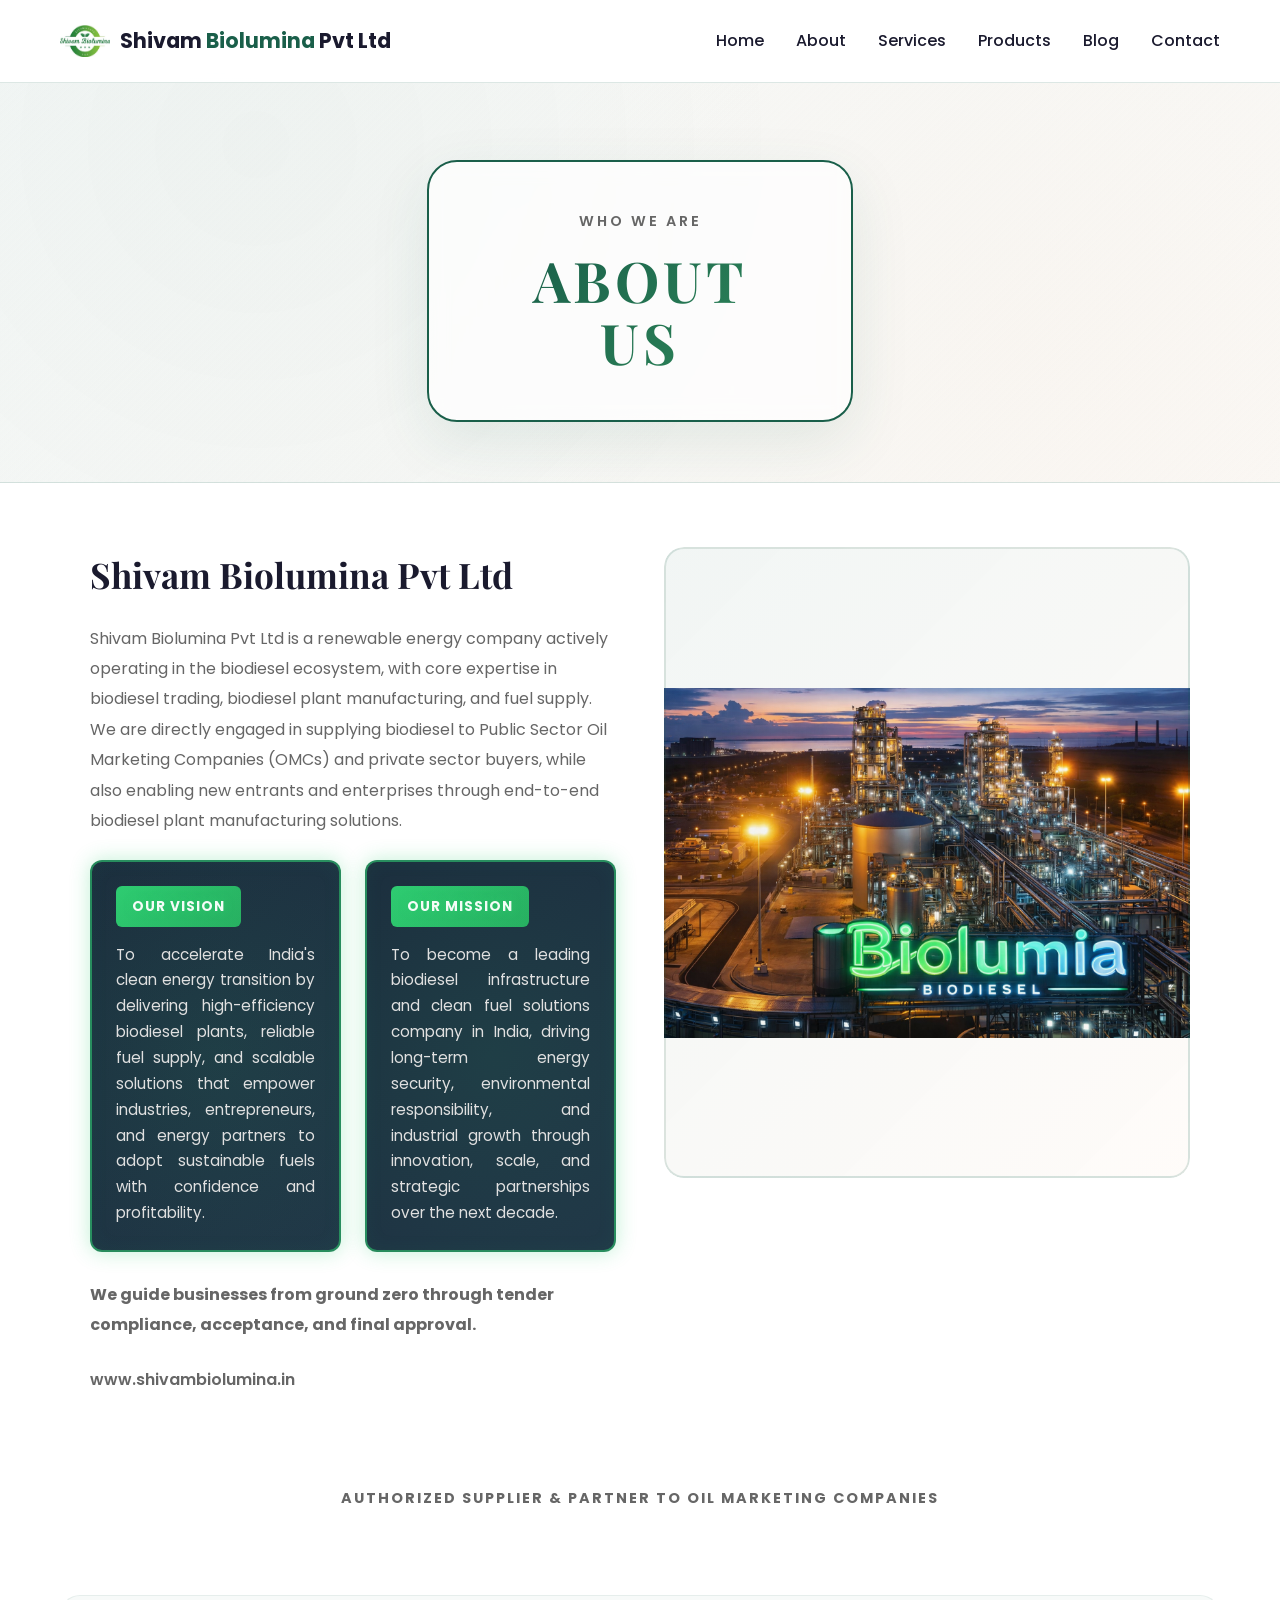
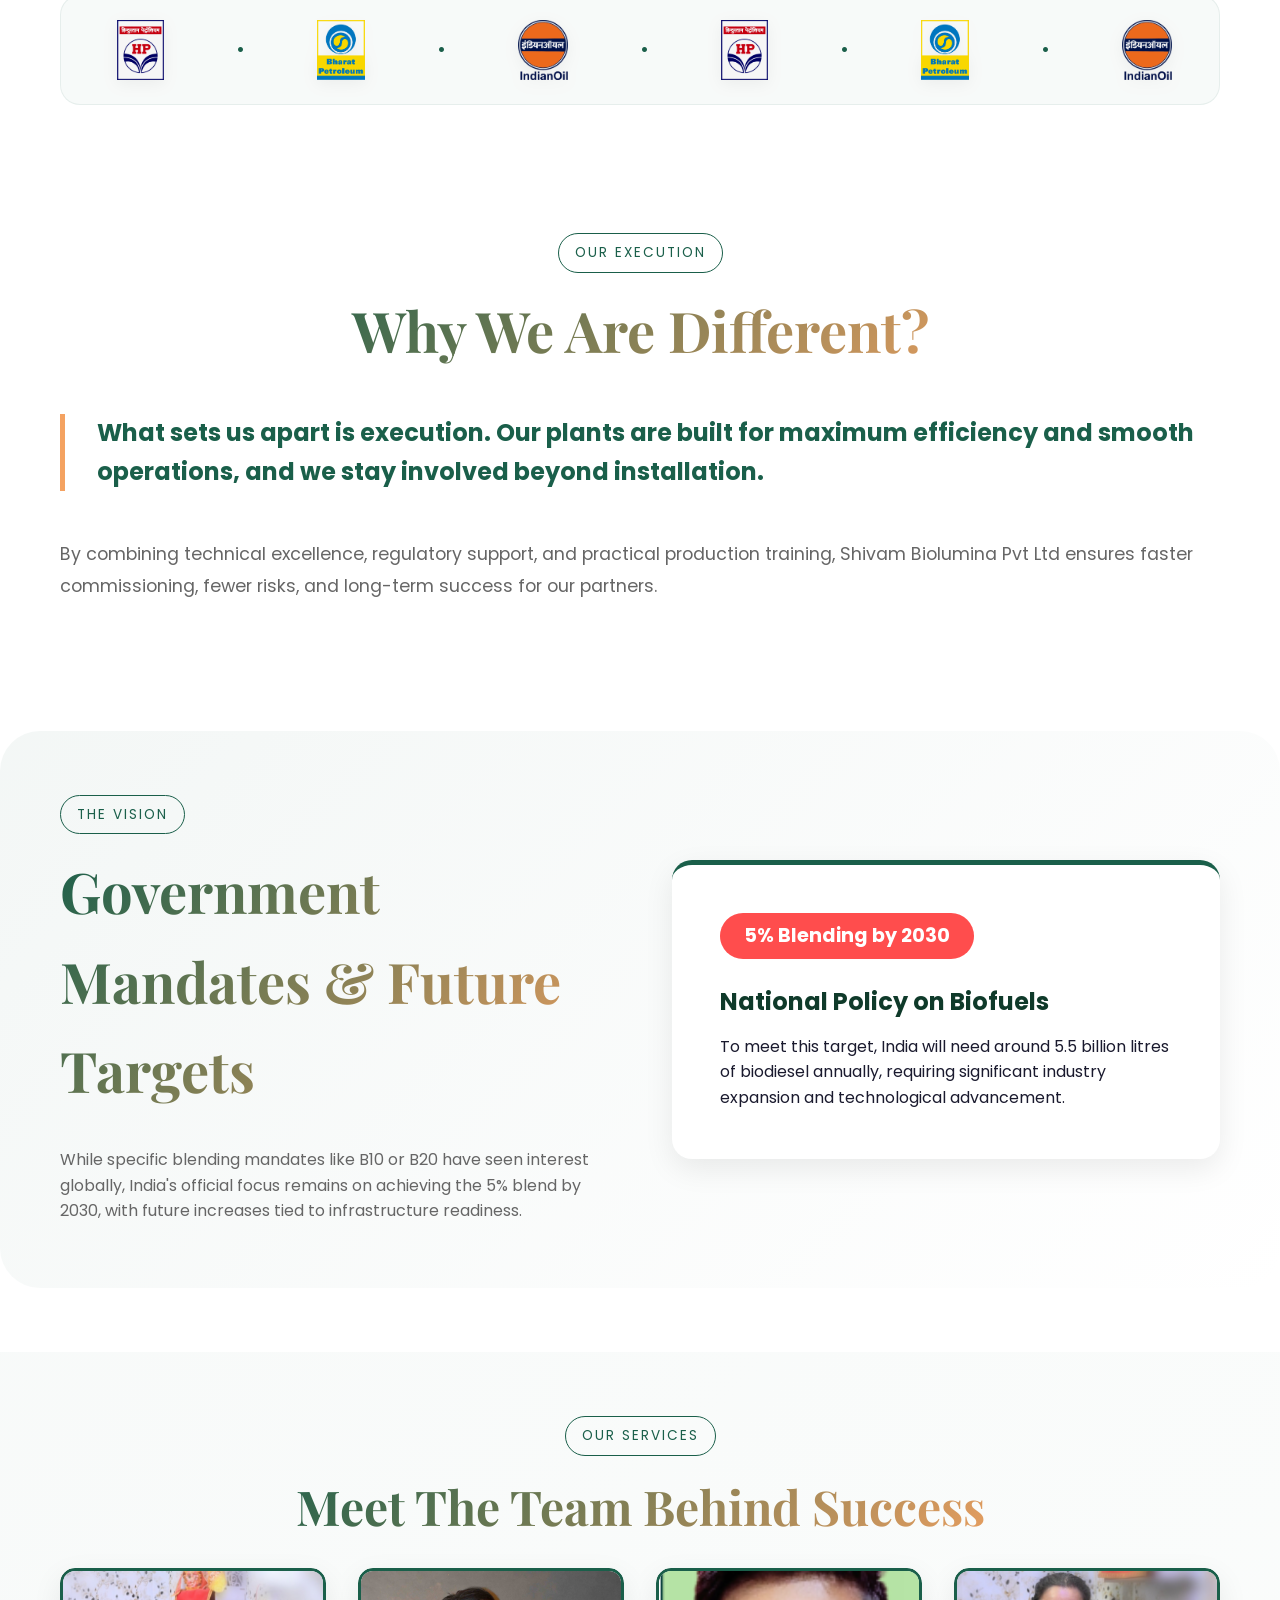
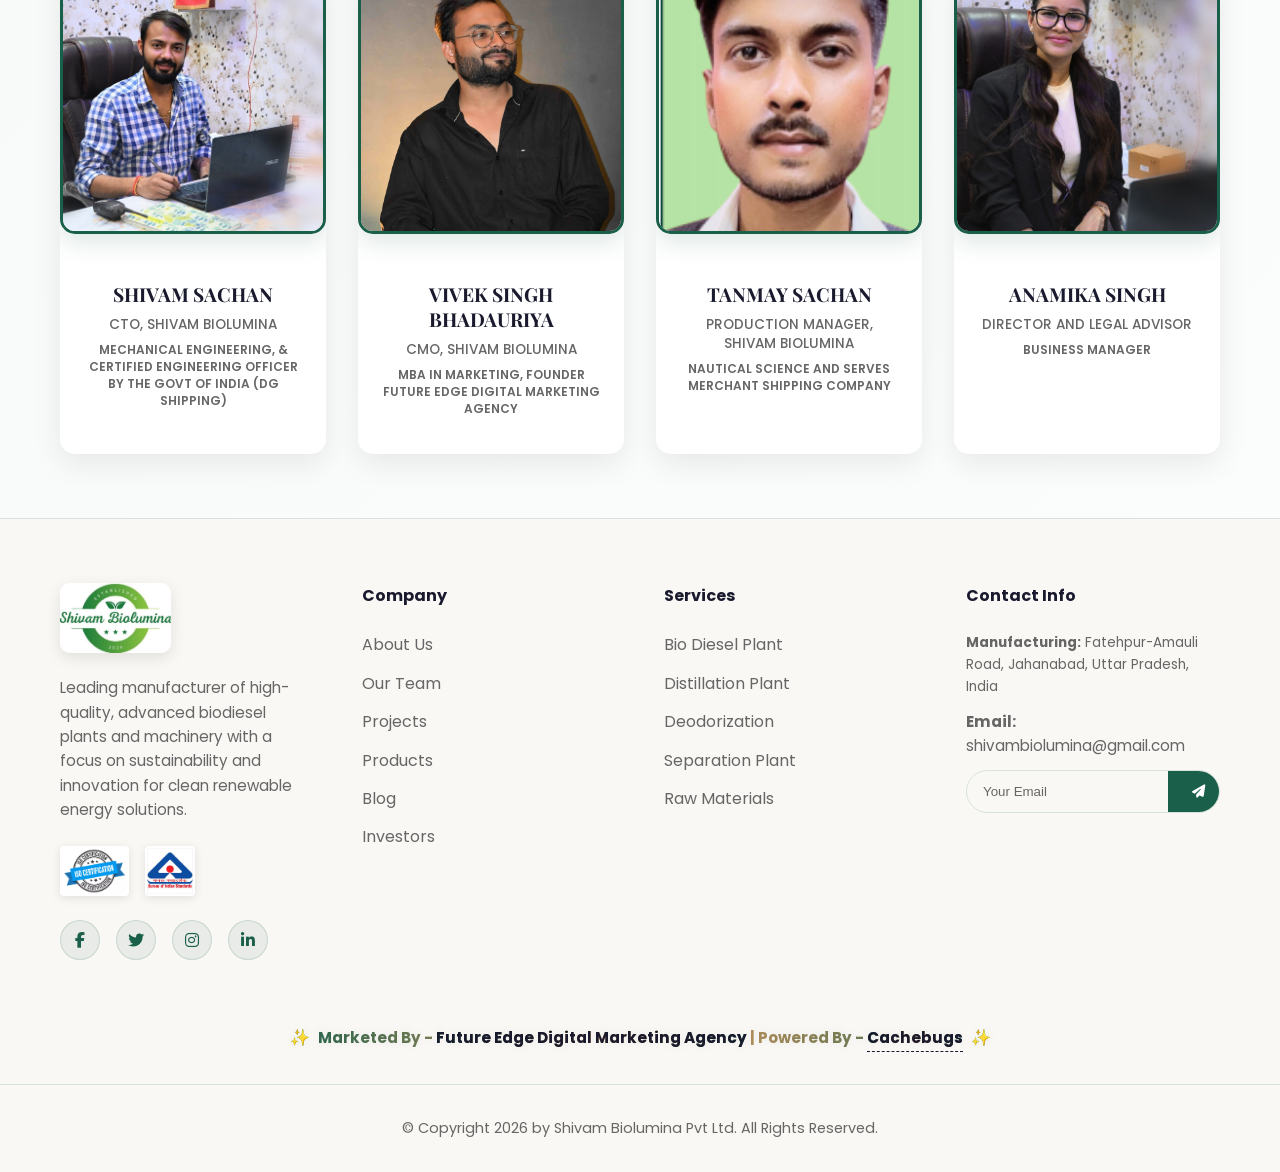
==== about.html @ 03f4e9ba "Add files via upload" ====
<!DOCTYPE html>
<html lang="en">

<head>
    <meta charset="UTF-8">
    <meta name="viewport" content="width=device-width, initial-scale=1.0">
    <title>About Us - Shivam Biolumina Pvt Ltd</title>
    <link rel="preconnect" href="https://fonts.googleapis.com">
    <link rel="preconnect" href="https://fonts.gstatic.com" crossorigin>
    <link
        href="https://fonts.googleapis.com/css2?family=Playfair+Display:wght@400;500;600;700&family=Poppins:wght@300;400;500;600;700&display=swap"
        rel="stylesheet">
    <link rel="stylesheet" href="https://cdnjs.cloudflare.com/ajax/libs/font-awesome/6.4.0/css/all.min.css">
    <link rel="stylesheet" href="styles.css">
</head>

<body>
    <div class="cursor"></div>
    <div class="cursor-follower"></div>

    <header class="header">
        <div class="container">
            <a href="index.html" class="logo">
                <span class="logo-icon"><img src="logo.jpeg" alt="Shivam Biolumina Pvt Ltd logo"></span>
                <span class="logo-text">Shivam <span class="highlight">Biolumina</span> Pvt Ltd</span>
            </a>
            <nav class="nav-menu">
                <ul class="nav-list">
                    <li><a href="index.html" class="nav-link">Home</a></li>
                    <li><a href="about.html" class="nav-link active">About</a></li>
                    <li><a href="services.html" class="nav-link">Services</a></li>
                    <li><a href="products.html" class="nav-link">Products</a></li>
                    <li><a href="blog.html" class="nav-link">Blog</a></li>
                    <li><a href="index.html#contact" class="nav-link">Contact</a></li>
                </ul>
                <div class="mobile-toggle">
                    <span></span>
                    <span></span>
                    <span></span>
                </div>
            </nav>
        </div>
    </header>

    <section class="page-hero">
        <div class="container">
            <div class="hero-title-box reveal-up">
                <span class="hero-subtitle-small">Who We Are</span>
                <h1>ABOUT US</h1>
            </div>
        </div>
    </section>

    <section id="about" class="about section">
        <div class="container">
            <div class="about-content about-page-layout">
                <div class="about-text reveal-right">
                    <h3>Shivam Biolumina Pvt Ltd</h3>
                    <p>Shivam Biolumina Pvt Ltd is a renewable energy company actively operating in the biodiesel
                        ecosystem, with core expertise in biodiesel trading, biodiesel plant manufacturing, and fuel
                        supply. We are directly engaged in supplying biodiesel to Public Sector Oil Marketing Companies
                        (OMCs) and private sector buyers, while also enabling new entrants and enterprises through
                        end-to-end biodiesel plant manufacturing solutions.</p>
                    <div class="vision-mission">
                        <div class="box">
                            <h4>OUR VISION</h4>
                            <p>To accelerate India's clean energy transition by delivering high-efficiency biodiesel
                                plants, reliable fuel supply, and scalable solutions that empower industries,
                                entrepreneurs, and energy partners to adopt sustainable fuels with confidence and
                                profitability.</p>
                        </div>
                        <div class="box">
                            <h4>OUR MISSION</h4>
                            <p>To become a leading biodiesel infrastructure and clean fuel solutions company in India,
                                driving long-term energy security, environmental responsibility, and industrial growth
                                through innovation, scale, and strategic partnerships over the next decade.</p>
                        </div>
                    </div>

                    <p class="about-highlight small">We guide businesses from ground zero through tender compliance,
                        acceptance, and final approval.</p>

                    <p class="about-footer">www.shivambiolumina.in</p>
                </div>
                <div class="about-image reveal-left">
                    <div class="image-wrapper">
                        <img src="about.png" alt="About visuals">
                        <div class="image-overlay"></div>
                    </div>
                </div>
            </div>
            
            <div class="omc-partners-marquee reveal-up" style="margin-top: 4.5rem;">
                <h4 style="text-align: center; font-size: 0.9rem; letter-spacing: 2px; text-transform: uppercase; color: var(--text-pale); margin-bottom: 2rem;">Authorized Supplier & Partner to Oil Marketing Companies</h4>
                <div class="client-marquee image-marquee" style="background: rgba(26, 95, 74, 0.03); border: 1px solid rgba(26, 95, 74, 0.08); padding: 1.5rem 0; border-radius: 20px; box-shadow: var(--shadow-sm); overflow: hidden; display: flex; position: relative;">
                    <div class="marquee-track">
                        <div class="marquee-content">
                            <img src="Hindustan_Petroleum_Logo.svg_.png" alt="Hindustan Petroleum Logo" class="omc-logo-img">
                            <span class="marquee-dot" style="color: var(--primary-color);">•</span>
                            <img src="Bharat_Petroleum_logo.svg_.png" alt="Bharat Petroleum Logo" class="omc-logo-img">
                            <span class="marquee-dot" style="color: var(--primary-color);">•</span>
                            <img src="Indian_Oil_Logo.svg_.png" alt="Indian Oil Logo" class="omc-logo-img">
                            <span class="marquee-dot" style="color: var(--primary-color);">•</span>
                            <img src="Hindustan_Petroleum_Logo.svg_.png" alt="Hindustan Petroleum Logo" class="omc-logo-img">
                            <span class="marquee-dot" style="color: var(--primary-color);">•</span>
                            <img src="Bharat_Petroleum_logo.svg_.png" alt="Bharat Petroleum Logo" class="omc-logo-img">
                            <span class="marquee-dot" style="color: var(--primary-color);">•</span>
                            <img src="Indian_Oil_Logo.svg_.png" alt="Indian Oil Logo" class="omc-logo-img">
                            <span class="marquee-dot" style="color: var(--primary-color);">•</span>
                        </div>
                        <div class="marquee-content" aria-hidden="true">
                            <img src="Hindustan_Petroleum_Logo.svg_.png" alt="Hindustan Petroleum Logo" class="omc-logo-img">
                            <span class="marquee-dot" style="color: var(--primary-color);">•</span>
                            <img src="Bharat_Petroleum_logo.svg_.png" alt="Bharat Petroleum Logo" class="omc-logo-img">
                            <span class="marquee-dot" style="color: var(--primary-color);">•</span>
                            <img src="Indian_Oil_Logo.svg_.png" alt="Indian Oil Logo" class="omc-logo-img">
                            <span class="marquee-dot" style="color: var(--primary-color);">•</span>
                            <img src="Hindustan_Petroleum_Logo.svg_.png" alt="Hindustan Petroleum Logo" class="omc-logo-img">
                            <span class="marquee-dot" style="color: var(--primary-color);">•</span>
                            <img src="Bharat_Petroleum_logo.svg_.png" alt="Bharat Petroleum Logo" class="omc-logo-img">
                            <span class="marquee-dot" style="color: var(--primary-color);">•</span>
                            <img src="Indian_Oil_Logo.svg_.png" alt="Indian Oil Logo" class="omc-logo-img">
                            <span class="marquee-dot" style="color: var(--primary-color);">•</span>
                        </div>
                    </div>
                </div>
            </div>
        </div>
    </section>

    <section class="different-section section">
        <div class="container">
            <div class="section-header">
                <span class="section-subtitle">Our Execution</span>
                <h2 class="section-title">Why We Are Different?</h2>
            </div>
            <div class="different-wrapper animate-item">
                <p class="different-highlight">What sets us apart is execution. Our plants are built for maximum
                    efficiency and smooth operations, and we stay involved beyond installation.</p>
                <p style="font-size: 1.1rem; color: var(--text-pale); line-height: 1.8;">By combining technical
                    excellence, regulatory support, and practical production training, Shivam Biolumina Pvt Ltd ensures
                    faster commissioning, fewer risks, and long-term success for our partners.</p>
            </div>
        </div>
    </section>

    <section class="mandates-section section">
        <div class="container">
            <div class="mandates-grid">
                <div class="reveal-left">
                    <span class="section-subtitle">The Vision</span>
                    <h2 class="section-title" style="text-align: left; margin: 0;">Government Mandates & Future Targets
                    </h2>
                    <p style="margin-top: 2rem; color: var(--text-pale);">While specific blending mandates like B10 or
                        B20 have seen interest globally, India's official focus remains on achieving the 5% blend by
                        2030, with future increases tied to infrastructure readiness.</p>
                </div>
                <div class="mandate-box reveal-right">
                    <span class="target-badge">5% Blending by 2030</span>
                    <h4>National Policy on Biofuels</h4>
                    <p>To meet this target, India will need around 5.5 billion litres of biodiesel annually, requiring
                        significant industry expansion and technological advancement.</p>
                </div>
            </div>
        </div>
    </section>
    <section class="team-section section">
        <div class="container">
            <div class="section-header">
                <span class="section-subtitle">Our Services</span>
                <h2 class="section-title">Meet The Team Behind Success</h2>
            </div>
            <div class="team-grid">
                <div class="team-card reveal-up" data-delay="0">
                    <div class="team-image">
                        <img src="shivam.jpeg" alt="Shivam Sachan">
                    </div>
                    <div class="team-info">
                        <h3>SHIVAM SACHAN</h3>
                        <p class="team-role">CTO, SHIVAM BIOLUMINA</p>
                        <p class="team-qualification">MECHANICAL ENGINEERING, & CERTIFIED ENGINEERING OFFICER BY THE
                            GOVT OF INDIA (DG SHIPPING)</p>
                        <p class="team-description">He has worked in a German company and worked with many plants
                            related to oil industry in more than 20 countries. He has diverse knowledge about boilers,
                            separators, steam engines, centrifugal systems and steam heaters and all about oil and gas
                            related machineries.</p>
                    </div>
                </div>
                <div class="team-card reveal-up" data-delay="1">
                    <div class="team-image">
                        <img src="vivek.jpeg" alt="Vivek Singh Bhadauriya">
                    </div>
                    <div class="team-info">
                        <h3>VIVEK SINGH BHADAURIYA</h3>
                        <p class="team-role">CMO, SHIVAM BIOLUMINA</p>
                        <p class="team-qualification">MBA IN MARKETING, FOUNDER FUTURE EDGE DIGITAL MARKETING AGENCY</p>
                        <p class="team-description">He is the Chief Marketing Officer of Shivam Biolumina Pvt Ltd,
                            responsible for technical marketing, market segmentation, and private sales of biodiesel
                            manufacturing plants. He work closely with clients and investors to facilitate the
                            establishment of biodiesel production facilities, including plant selection, capacity
                            planning, and coordination for end-to-end project execution.</p>
                    </div>
                </div>
                <div class="team-card reveal-up" data-delay="2">
                    <div class="team-image">
                        <img src="tanmay.png" alt="Tanmay Sachan">
                    </div>
                    <div class="team-info">
                        <h3>TANMAY SACHAN</h3>
                        <p class="team-role">PRODUCTION MANAGER, SHIVAM BIOLUMINA</p>
                        <p class="team-qualification">NAUTICAL SCIENCE AND SERVES MERCHANT SHIPPING COMPANY</p>
                        <p class="team-description">Mr. Tanmay Sachan director and Chief Sales Officer of the company
                            holds a diploma in Nautical Science and serves merchant shipping company Anglo Eastern Ship
                            Management, Hong Kong in capacity of navigation officer since 2019. He has a very vast and
                            rich experience of 7 years in the marine industry.</p>
                    </div>
                </div>
                <div class="team-card reveal-up" data-delay="3">
                    <div class="team-image">
                        <img src="anamika.jpeg" alt="Anamika Singh">
                    </div>
                    <div class="team-info">
                        <h3>ANAMIKA SINGH</h3>
                        <p class="team-role">DIRECTOR AND LEGAL ADVISOR</p>
                        <p class="team-qualification">BUSINESS MANAGER</p>
                        <p class="team-description">Mrs. Anamika Singh director and Officer of the company is graduated
                            in accounts and business management and has experience of 10 years in the industry. Her
                            tasks were Managing financial records and transactions using QuickBooks, which ensured 99%
                            accuracy and compliance.</p>
                    </div>
                </div>
            </div>
        </div>
    </section>

    <footer class="footer">
        <div class="footer-main">
            <div class="container">
                <div class="footer-grid">
                    <div class="footer-about">
                        <a href="index.html" class="footer-logo">
                            <img src="logo.jpeg" alt="Shivam Biolumina Pvt Ltd logo" class="footer-logo-img">
                        </a>
                        <p>Leading manufacturer of high-quality, advanced biodiesel plants and machinery with a focus on
                            sustainability and innovation for clean renewable energy solutions.</p>
                        <div class="footer-cert-pair">
                            <img src="iso.webp" alt="ISO Certified">
                            <img src="bis.jpeg" alt="BIS Certified">
                        </div>
                        <div class="footer-social">
                            <a href="about.html#"><i class="fab fa-facebook-f"></i></a>
                            <a href="about.html#"><i class="fab fa-twitter"></i></a>
                            <a href="about.html#"><i class="fab fa-instagram"></i></a>
                            <a href="about.html#"><i class="fab fa-linkedin-in"></i></a>
                        </div>
                    </div>
                    <div class="footer-links">
                        <h4>Company</h4>
                        <ul>
                            <li><a href="about.html">About Us</a></li>
                            <li><a href="about.html#">Our Team</a></li>
                            <li><a href="about.html#">Projects</a></li>
                            <li><a href="products.html">Products</a></li>
                            <li><a href="blog.html">Blog</a></li>
                            <li><a href="about.html#">Investors</a></li>
                        </ul>
                    </div>
                    <div class="footer-links">
                        <h4>Services</h4>
                        <ul>
                            <li><a href="about.html#">Bio Diesel Plant</a></li>
                            <li><a href="about.html#">Distillation Plant</a></li>
                            <li><a href="about.html#">Deodorization</a></li>
                            <li><a href="about.html#">Separation Plant</a></li>
                            <li><a href="about.html#">Raw Materials</a></li>
                        </ul>
                    </div>
                    <div class="footer-newsletter">
                        <h4>Contact Info</h4>
                        <p style="font-size: 0.85rem;"><strong>Manufacturing:</strong> Fatehpur-Amauli Road, Jahanabad, Uttar Pradesh, India</p>
                        <p><strong>Email:</strong> shivambiolumina@gmail.com</p>
                        <form class="newsletter-form">
                            <input type="email" placeholder="Your Email">
                            <button type="submit"><i class="fas fa-paper-plane"></i></button>
                        </form>
                    </div>
                </div>
                <div class="footer-credit"
                    style="text-align: center; margin-top: 2rem; border-top: 1px solid rgba(255,255,255,0.1); padding-top: 1rem;">
                    <p class="agency-sparkle">Marketed By - <a href="https://futureedgedigitalmarketing.com"
                            target="_blank" style="color: inherit; text-decoration: none;">Future Edge Digital Marketing
                            Agency</a> | Powered By - <a href="https://cachebugs.site" target="_blank"
                            style="color: inherit; text-decoration: none; border-bottom: 1px dashed;">Cachebugs</a></p>
                </div>
            </div>
        </div>
        <div class="footer-bottom">
            <div class="container">
                <p>&copy; Copyright 2026 by Shivam Biolumina Pvt Ltd. All Rights Reserved.</p>
            </div>
        </div>
    </footer>

    <div class="back-to-top">
        <i class="fas fa-arrow-up"></i>
    </div>

    <script src="script.js"></script>
</body>

</html>
---- styles.css ----
:root {
    --primary-color: #1a5f4a;
    --primary-dark: #0f3a2a;
    --secondary-color: #2d8659;
    --accent-color: #f4a261;
    --bg-dark: #faf8f5;
    --bg-darker: #ffffff;
    --text-light: #1a1a2e;
    --text-pale: #666666;
    --border-color: rgba(26, 95, 74, 0.15);
    --shadow-lg: 0 20px 60px rgba(26, 95, 74, 0.1);
    --shadow-md: 0 10px 30px rgba(0, 0, 0, 0.08);
    --transition-smooth: all 0.3s cubic-bezier(0.4, 0, 0.2, 1);
}

* {
    margin: 0;
    padding: 0;
    box-sizing: border-box;
}

html {
    scroll-behavior: smooth;
    width: 100%;
    overflow-x: hidden;
}

body {
    font-family: 'Poppins', sans-serif;
    background-color: var(--bg-darker);
    color: var(--text-light);
    line-height: 1.6;
    width: 100%;
    overflow-x: hidden;
}

.container {
    max-width: 1200px;
    margin: 0 auto;
    padding: 0 20px;
}

.cursor,
.cursor-follower {
    position: fixed;
    width: 20px;
    height: 20px;
    border-radius: 50%;
    pointer-events: none;
    z-index: 9999;
    mix-blend-mode: screen;
}

.cursor {
    width: 8px;
    height: 8px;
    background-color: var(--primary-color);
    border: 2px solid var(--primary-color);
}

.cursor-follower {
    width: 30px;
    height: 30px;
    border: 2px solid var(--primary-color);
    opacity: 0.5;
}

.preloader {
    position: fixed;
    top: 0;
    left: 0;
    width: 100%;
    height: 100%;
    background: linear-gradient(135deg, #ffffff 0%, #faf8f5 100%);
    display: flex;
    align-items: center;
    justify-content: center;
    z-index: 10000;
    animation: fadeOut 0.8s ease-out 1.5s forwards;
}

@keyframes fadeOut {
    to {
        opacity: 0;
        visibility: hidden;
    }
}

.loader {
    position: relative;
    width: 100px;
    height: 100px;
}

.windmill {
    position: relative;
    width: 100%;
    height: 100%;
    animation: spin 3s linear infinite;
}

@keyframes spin {
    to {
        transform: rotate(360deg);
    }
}

.blade {
    position: absolute;
    width: 30px;
    height: 10px;
    background: linear-gradient(90deg, var(--primary-color), var(--accent-color));
    border-radius: 5px;
    left: 50%;
    top: 50%;
    transform-origin: left;
}

.blade:nth-child(1) {
    transform: translate(-50%, -50%) rotate(0deg);
}

.blade:nth-child(2) {
    transform: translate(-50%, -50%) rotate(90deg);
}

.blade:nth-child(3) {
    transform: translate(-50%, -50%) rotate(180deg);
}

.blade:nth-child(4) {
    transform: translate(-50%, -50%) rotate(270deg);
}

.header {
    position: fixed;
    top: 0;
    left: 0;
    right: 0;
    background: rgba(255, 255, 255, 0.95);
    backdrop-filter: blur(10px);
    border-bottom: 1px solid var(--border-color);
    padding: 1rem 0;
    z-index: 100;
    animation: slideDown 0.6s ease-out;
}

@keyframes slideDown {
    from {
        transform: translateY(-100%);
        opacity: 0;
    }

    to {
        transform: translateY(0);
        opacity: 1;
    }
}

.header .container {
    display: flex;
    justify-content: space-between;
    align-items: center;
}

.logo {
    display: flex;
    align-items: center;
    gap: 10px;
    text-decoration: none;
    color: var(--text-light);
    font-weight: 700;
    font-size: 1.3rem;
    transition: var(--transition-smooth);
}

.logo-icon {
    width: 50px;
    height: 50px;
    display: flex;
    align-items: center;
    justify-content: center;
    flex-shrink: 0;
}

.logo-icon img {
    width: 100%;
    height: 100%;
    object-fit: contain;
    max-width: 100%;
    height: auto;
}

.logo:hover {
    transform: scale(1.05);
}

.highlight {
    color: var(--primary-color);
}
.nav-menu {
    display: flex;
    align-items: center;
    gap: 3rem;
}

.nav-list {
    display: flex;
    list-style: none;
    gap: 2rem;
}

.nav-link {
    color: var(--text-light);
    text-decoration: none;
    font-weight: 500;
    position: relative;
    transition: color 0.3s ease;
}

.nav-link::after {
    content: '';
    position: absolute;
    bottom: -5px;
    left: 0;
    width: 0;
    height: 2px;
    background: linear-gradient(90deg, var(--primary-color), var(--accent-color));
    transition: width 0.3s ease;
}

.nav-link:hover::after,
.nav-link.active::after {
    width: 100%;
}

.mobile-toggle {
    display: none;
    flex-direction: column;
    gap: 5px;
    cursor: pointer;
}

.mobile-toggle span {
    width: 25px;
    height: 3px;
    background: var(--primary-color);
    border-radius: 2px;
    transition: var(--transition-smooth);
}

.mobile-toggle.active span:nth-child(1) {
    transform: rotate(45deg) translate(5px, 5px);
}

.mobile-toggle.active span:nth-child(2) {
    opacity: 0;
}

.mobile-toggle.active span:nth-child(3) {
    transform: rotate(-45deg) translate(7px, -6px);
}

.hero {
    min-height: 80vh;
    display: flex;
    align-items: center;
    justify-content: center;
    position: relative;
    overflow: hidden;
    margin-top: 0;
}

.hero-bg {
    position: absolute;
    top: 0;
    left: 0;
    width: 100%;
    height: 100%;
    background: linear-gradient(135deg, #ffffff 0%, #faf8f5 50%, #f5f1e8 100%);
    z-index: -1;
}

.hero-gradient {
    position: absolute;
    width: 400px;
    height: 400px;
    background: radial-gradient(circle, rgba(26, 95, 74, 0.08), transparent);
    border-radius: 50%;
    bottom: -100px;
    right: -100px;
    animation: float 6s ease-in-out infinite;
}

@keyframes float {

    0%,
    100% {
        transform: translateY(0px) translateX(0px);
    }

    50% {
        transform: translateY(-30px) translateX(-30px);
    }
}

#particles {
    position: absolute;
    width: 100%;
    height: 100%;
}

.particle {
    position: absolute;
    width: 2px;
    height: 2px;
    background: var(--primary-color);
    border-radius: 50%;
    opacity: 0.5;
    animation: particleFloat 20s infinite linear;
}

@keyframes particleFloat {
    to {
        transform: translateY(-100vh) translateX(100px);
        opacity: 0;
    }
}

.hero-content {
    text-align: center;
    z-index: 1;
    position: relative;
}

.hero-subtitle {
    display: inline-block;
    font-size: 0.9rem;
    color: var(--primary-color);
    text-transform: uppercase;
    letter-spacing: 2px;
    margin-bottom: 0.75rem;
    padding: 0.5rem 1rem;
    border: 1px solid var(--primary-color);
    border-radius: 30px;
    animation: fadeInUp 0.8s ease-out;
}

.hero-title {
    font-family: 'Playfair Display', serif;
    font-size: 4.5rem;
    line-height: 1.2;
    margin-bottom: 0.75rem;
    background: linear-gradient(135deg, #1a5f4a, #f4a261);
    -webkit-background-clip: text;
    -webkit-text-fill-color: transparent;
    background-clip: text;
    font-weight: 700;
}

.title-line {
    display: block;
    animation: fadeInUp 0.8s ease-out;
}

.title-line:nth-child(1) {
    animation-delay: 0.1s;
}

.title-line:nth-child(2) {
    animation-delay: 0.2s;
}

.title-line:nth-child(3) {
    animation-delay: 0.3s;
}

@keyframes fadeInUp {
    from {
        opacity: 0;
        transform: translateY(30px);
    }

    to {
        opacity: 1;
        transform: translateY(0);
    }
}

.hero-description {
    font-size: 1.1rem;
    color: var(--text-pale);
    margin-bottom: 1.5rem;
    max-width: 600px;
    margin-left: auto;
    margin-right: auto;
    animation: fadeInUp 0.8s ease-out 0.4s both;
}

.hero-buttons {
    display: flex;
    gap: 1.5rem;
    justify-content: center;
    margin-bottom: 4rem;
    animation: fadeInUp 0.8s ease-out 0.5s both;
    flex-wrap: wrap;
}

.hero-marquee,
.client-marquee {
    width: 100%;
    background: linear-gradient(90deg, var(--primary-dark) 0%, var(--primary-color) 50%, var(--primary-dark) 100%);
    padding: 10px 0;
    overflow: hidden;
    display: flex;
    white-space: nowrap;
    border-top: 1px solid rgba(255, 255, 255, 0.1);
    border-bottom: 2px solid var(--accent-color);
    margin-top: 85px;
    
    position: relative;
    z-index: 10;
    animation: fadeInUp 0.8s ease-out 0.3s both;
}

.marquee-logo {
    display: inline-flex;
    align-items: center;
    justify-content: center;
    height: 40px;
    margin: 0 2rem;
    opacity: 0.9;
    transition: var(--transition-smooth);
}

.marquee-logo:hover {
    opacity: 1;
    transform: scale(1.1);
}

.marquee-logo img {
    height: 100%;
    width: auto;
    object-fit: contain;
}

.marquee-text {
    display: inline-flex;
    align-items: center;
    justify-content: center;
    height: 40px;
    margin: 0 2rem;
    color: var(--bg-dark);
    font-size: 1.25rem;
    font-weight: 800;
    letter-spacing: 2px;
}
.btn {
    padding: 0.8rem 2rem;
    border: none;
    border-radius: 50px;
    font-weight: 600;
    cursor: pointer;
    transition: var(--transition-smooth);
    display: inline-flex;
    align-items: center;
    gap: 0.5rem;
    text-decoration: none;
    font-size: 0.95rem;
}

.btn-primary {
    background: linear-gradient(135deg, var(--primary-color), var(--accent-color));
    color: var(--bg-darker);
    box-shadow: 0 10px 30px rgba(0, 208, 132, 0.3);
    animation: pulse 2s infinite;
}

@keyframes pulse {
    0% {
        box-shadow: 0 10px 30px rgba(0, 208, 132, 0.3);
    }

    50% {
        box-shadow: 0 10px 30px rgba(0, 208, 132, 0.5);
    }

    100% {
        box-shadow: 0 10px 30px rgba(0, 208, 132, 0.3);
    }
}

.btn-primary:hover {
    transform: translateY(-3px);
    box-shadow: 0 15px 40px rgba(0, 208, 132, 0.4);
}

.btn-secondary {
    border: 2px solid var(--primary-color);
    color: var(--primary-color);
    background: transparent;
}

.btn-secondary:hover {
    background: var(--primary-color);
    color: var(--bg-darker);
    transform: translateY(-3px);
}

.btn-large {
    padding: 1rem 2.5rem;
    font-size: 1.05rem;
}

.scroll-down {
    animation: fadeInUp 0.8s ease-out 0.6s both;
    display: flex;
    flex-direction: column;
    align-items: center;
    gap: 0.5rem;
    cursor: pointer;
}

.scroll-indicator {
    width: 24px;
    height: 40px;
    border: 2px solid var(--primary-color);
    border-radius: 12px;
    position: relative;
}

.scroll-dot {
    width: 4px;
    height: 4px;
    background: var(--primary-color);
    border-radius: 50%;
    position: absolute;
    left: 50%;
    top: 8px;
    transform: translateX(-50%);
    animation: scrollBounce 1.5s ease-in-out infinite;
}

@keyframes scrollBounce {

    0%,
    100% {
        transform: translateX(-50%) translateY(0);
    }

    50% {
        transform: translateX(-50%) translateY(10px);
    }
}

.section {
    padding: 4rem 0;
}

.section-header {
    text-align: center;
    margin-bottom: 2.5rem;
}

.section-subtitle {
    display: inline-block;
    font-size: 0.85rem;
    color: var(--primary-color);
    text-transform: uppercase;
    letter-spacing: 2px;
    margin-bottom: 0.75rem;
    padding: 0.5rem 1rem;
    border: 1px solid var(--primary-color);
    border-radius: 30px;
}

.section-title {
    font-family: 'Playfair Display', serif;
    font-size: 3.5rem;
    background: linear-gradient(135deg, #1a5f4a, #f4a261);
    -webkit-background-clip: text;
    -webkit-text-fill-color: transparent;
    background-clip: text;
    font-weight: 700;
    max-width: 800px;
    margin: 0 auto;
}

.about-content {
    display: grid;
    grid-template-columns: 1fr 1fr;
    gap: 3rem;
    align-items: center;
    justify-content: center;
}
.about-page-layout {
    align-items: flex-start;
    margin: 0 auto;
    max-width: 1100px;
}

.about-logo {
    width: 70px;
    height: 70px;
    object-fit: contain;
    border-radius: 10px;
    box-shadow: var(--shadow-md);
    flex-shrink: 0;
}

.about-image {
    position: relative;
}

.image-wrapper {
    position: relative;
    overflow: hidden;
    border-radius: 20px;
    aspect-ratio: 1/1.2;
}

.image-wrapper img {
    width: 100%;
    height: 100%;
    object-fit: contain;
    object-position: center;
    transition: transform 0.6s ease-out;
}

.image-wrapper:hover img {
    transform: scale(1.05);
}

.image-overlay {
    position: absolute;
    top: 0;
    left: 0;
    width: 100%;
    height: 100%;
    background: linear-gradient(135deg, rgba(26, 95, 74, 0.06), rgba(244, 162, 97, 0.04));
    border: 2px solid var(--border-color);
    border-radius: 20px;
}

.about-text h3 {
    font-family: 'Playfair Display', serif;
    font-size: 2.2rem;
    margin-bottom: 1.25rem;
    color: var(--text-light);
    font-weight: 700;
}

.about-text p {
    color: var(--text-pale);
    margin-bottom: 1.25rem;
    line-height: 1.9;
    font-size: 1rem;
}

.about-highlight {
    color: #d6362a;
    font-weight: 700;
    font-size: 1.15rem;
    margin: 1rem 0;
}

.about-highlight.small {
    font-size: 1rem;
}

.vision-mission {
    display: grid;
    grid-template-columns: 1fr 1fr;
    gap: 1.5rem;
    margin: 1.5rem 0 1.75rem 0;
}

.box {
    background: linear-gradient(135deg, rgba(15, 30, 50, 0.95), rgba(20, 40, 60, 0.95));
    border: 2px solid rgba(46, 204, 113, 0.6);
    border-radius: 12px;
    padding: 1.5rem;
    box-shadow: 0 0 20px rgba(46, 204, 113, 0.3), inset 0 0 20px rgba(46, 204, 113, 0.05);
    transition: var(--transition-smooth);
    text-align: justify;
    position: relative;
    overflow: hidden;
}

.box::before {
    content: '';
    position: absolute;
    top: -50%;
    left: -50%;
    width: 200%;
    height: 200%;
    background: radial-gradient(circle, rgba(46, 204, 113, 0.1) 0%, transparent 70%);
    animation: float 6s ease-in-out infinite;
}

@keyframes float {

    0%,
    100% {
        transform: translate(0, 0);
    }

    50% {
        transform: translate(20px, 20px);
    }
}

.box:hover {
    transform: translateY(-8px);
    box-shadow: 0 0 40px rgba(46, 204, 113, 0.6), inset 0 0 30px rgba(46, 204, 113, 0.1);
    border-color: rgba(46, 204, 113, 1);
}

.box h4 {
    background: linear-gradient(135deg, #2ecc71, #27ae60);
    color: #ffffff;
    display: inline-block;
    padding: 0.6rem 1rem;
    border-radius: 6px;
    margin-bottom: 0.9rem;
    font-size: 0.85rem;
    font-weight: 700;
    letter-spacing: 1px;
    text-shadow: 0 0 10px rgba(46, 204, 113, 0.8);
    text-transform: uppercase;
}

.box p {
    color: #e0e0e0;
    margin: 0;
    line-height: 1.7;
    font-size: 0.95rem;
    position: relative;
    z-index: 1;
}

.about-footer {
    margin-top: 1.5rem;
    color: var(--text-pale);
    font-weight: 600;
}

.about-features {
    display: flex;
    flex-direction: column;
    gap: 1.5rem;
    margin-bottom: 1.5rem;
}

.feature-item {
    display: flex;
    gap: 1.5rem;
    padding: 1.5rem;
    border-left: 3px solid var(--primary-color);
    background: rgba(26, 95, 74, 0.03);
    border-radius: 10px;
    transition: var(--transition-smooth);
}

.feature-item:hover {
    background: rgba(26, 95, 74, 0.08);
    transform: translateX(10px);
}

.feature-icon {
    width: 50px;
    height: 50px;
    background: linear-gradient(135deg, var(--primary-color), var(--accent-color));
    border-radius: 10px;
    display: flex;
    align-items: center;
    justify-content: center;
    font-size: 1.5rem;
    color: var(--bg-darker);
    flex-shrink: 0;
}

.feature-info h4 {
    color: var(--text-light);
    margin-bottom: 0.5rem;
}

.feature-info p {
    color: var(--text-pale);
    font-size: 0.9rem;
    margin: 0;
}

.about-nav {
    display: flex;
    gap: 2rem;
    margin-top: 2rem;
}

.nav-arrow {
    padding: 0.8rem 1.5rem;
    border: 2px solid var(--primary-color);
    border-radius: 50px;
    color: var(--primary-color);
    cursor: pointer;
    transition: var(--transition-smooth);
    display: flex;
    align-items: center;
    gap: 0.5rem;
}

.nav-arrow:hover {
    background: var(--primary-color);
    color: var(--bg-darker);
    transform: translateY(-2px);
}
@media (max-width: 1024px) {
    .about-content {
        gap: 2.5rem;
    }

    .about-text h3 {
        font-size: 2rem;
    }

    .about-highlight {
        font-size: 1.1rem;
    }
}

@media (max-width: 900px) {
    .about-content {
        grid-template-columns: 1fr;
        gap: 2rem;
    }

    .vision-mission {
        grid-template-columns: 1fr;
    }

    .about-logo {
        width: 60px;
        height: 60px;
    }

    .about-image {
        margin-top: 2rem;
    }

    .image-wrapper {
        max-width: 100%;
    }
}

@media (max-width: 768px) {
    .about-content {
        gap: 1.5rem;
    }

    .about-text h3 {
        font-size: 1.8rem;
    }

    .about-highlight {
        font-size: 1rem;
    }

    .vision-mission {
        gap: 1rem;
    }

    .box {
        padding: 1.25rem;
    }

    .box h4 {
        padding: 0.5rem 0.75rem;
        font-size: 0.8rem;
    }

    .box p {
        font-size: 0.9rem;
    }
}

@media (max-width: 600px) {
    .about-content {
        gap: 1rem;
    }

    .about-text h3 {
        font-size: 1.5rem;
        margin-bottom: 0.75rem;
    }

    .about-text p {
        font-size: 0.95rem;
        line-height: 1.7;
    }

    .about-highlight {
        font-size: 0.95rem;
    }

    .vision-mission {
        grid-template-columns: 1fr;
        gap: 1rem;
        margin: 1rem 0;
    }

    .box {
        padding: 1rem;
    }

    .box h4 {
        font-size: 0.75rem;
        padding: 0.4rem 0.6rem;
    }

    .box p {
        font-size: 0.85rem;
        line-height: 1.6;
    }

    .about-logo {
        width: 50px;
        height: 50px;
    }

    .section-header {
        text-align: center;
    }

    .image-wrapper {
        aspect-ratio: 1/1.3;
    }
}

.services-grid {
    display: grid;
    grid-template-columns: repeat(auto-fit, minmax(300px, 1fr));
    gap: 2rem;
    margin-bottom: 2rem;
}

.service-card {
    padding: 2.5rem;
    background: rgba(26, 95, 74, 0.02);
    border: 1px solid var(--border-color);
    border-radius: 15px;
    text-align: center;
    transition: var(--transition-smooth);
    position: relative;
    overflow: hidden;
}

.service-card::before {
    content: '';
    position: absolute;
    top: 0;
    left: -100%;
    width: 100%;
    height: 100%;
    background: linear-gradient(90deg, transparent, rgba(26, 95, 74, 0.05), transparent);
    transition: left 0.5s ease;
}

.service-card:hover {
    border-color: var(--primary-color);
    background: rgba(26, 95, 74, 0.05);
    transform: translateY(-10px);
    box-shadow: var(--shadow-lg);
}

.service-card:hover::before {
    left: 100%;
}

.service-icon {
    width: 70px;
    height: 70px;
    background: linear-gradient(135deg, var(--primary-color), var(--accent-color));
    border-radius: 15px;
    display: flex;
    align-items: center;
    justify-content: center;
    font-size: 2rem;
    color: var(--bg-darker);
    margin: 0 auto 1.5rem;
    transition: transform 0.3s ease;
}

.service-card:hover .service-icon {
    transform: scale(1.1) rotate(5deg);
}

.service-card h3 {
    font-size: 1.4rem;
    margin-bottom: 0.75rem;
    color: var(--text-light);
}

.service-card p {
    color: var(--text-pale);
    margin-bottom: 1.5rem;
    font-size: 0.95rem;
}

.service-link {
    color: var(--primary-color);
    text-decoration: none;
    font-weight: 600;
    display: inline-flex;
    align-items: center;
    gap: 0.5rem;
    transition: var(--transition-smooth);
}

.service-link:hover {
    gap: 1rem;
    color: var(--accent-color);
}

.services-cta {
    padding: 2.5rem;
    background: linear-gradient(135deg, rgba(26, 95, 74, 0.05), rgba(244, 162, 97, 0.02));
    border: 2px solid var(--primary-color);
    border-radius: 15px;
    display: flex;
    justify-content: space-between;
    align-items: center;
    gap: 2rem;
    flex-wrap: wrap;
}

.services-cta .cta-content h3 {
    font-size: 1.8rem;
    color: var(--text-light);
    margin-bottom: 0.5rem;
}

.services-cta .cta-content p {
    color: var(--primary-color);
    font-weight: 600;
}

.portfolio-filters {
    display: flex;
    justify-content: center;
    gap: 1rem;
    margin-bottom: 2rem;
    flex-wrap: wrap;
}

.filter-btn {
    padding: 0.7rem 1.5rem;
    border: 2px solid var(--border-color);
    background: transparent;
    color: var(--text-light);
    border-radius: 50px;
    cursor: pointer;
    font-weight: 500;
    transition: var(--transition-smooth);
}

.filter-btn:hover,
.filter-btn.active {
    border-color: var(--primary-color);
    background: var(--primary-color);
    color: var(--bg-darker);
    transform: translateY(-3px);
}

.portfolio-grid {
    display: grid;
    grid-template-columns: repeat(auto-fit, minmax(250px, 1fr));
    gap: 1.5rem;
    margin-bottom: 1.5rem;
}

.portfolio-item {
    position: relative;
    overflow: hidden;
    border-radius: 15px;
    aspect-ratio: 1/0.8;
    
    -webkit-mask-image: -webkit-radial-gradient(white, black);
    mask-image: radial-gradient(white, black);
}

.portfolio-image {
    position: relative;
    width: 100%;
    height: 100%;
    overflow: hidden;
}

.portfolio-image img {
    width: 100%;
    height: 100%;
    object-fit: cover;
    transition: transform 0.6s cubic-bezier(0.4, 0, 0.2, 1);
}

.portfolio-overlay {
    position: absolute;
    top: 0;
    left: 0;
    width: 100%;
    height: 100%;
    background: linear-gradient(135deg, rgba(26, 95, 74, 0.85), rgba(45, 134, 89, 0.85));
    display: flex;
    align-items: center;
    justify-content: center;
    opacity: 0;
    transition: opacity 0.5s ease;
}

.portfolio-item:hover .portfolio-overlay {
    opacity: 1;
}

.portfolio-item:hover .portfolio-image img {
    transform: scale(1.1);
}

.portfolio-info {
    text-align: center;
    color: white;
    width: 100%;
    padding: 2rem;
}

.portfolio-category {
    display: inline-block;
    font-size: 0.75rem;
    text-transform: uppercase;
    letter-spacing: 1px;
    margin-bottom: 0.5rem;
    opacity: 0.9;
}

.portfolio-info h4 {
    font-size: 1.3rem;
    margin-bottom: 0.75rem;
    font-family: 'Playfair Display', serif;
}

.portfolio-link {
    color: white;
    text-decoration: none;
    font-weight: 600;
    display: inline-flex;
    align-items: center;
    gap: 0.5rem;
    transition: gap 0.3s ease;
}

.portfolio-link:hover {
    gap: 1rem;
}

.portfolio-more {
    text-align: center;
}

.stats,
.stats-section {
    background: linear-gradient(135deg, rgba(26, 95, 74, 0.03), rgba(45, 134, 89, 0.02));
    border-top: 1px solid var(--border-color);
    border-bottom: 1px solid var(--border-color);
    padding: 4rem 0;
}

.stats-grid {
    display: grid;
    grid-template-columns: repeat(auto-fit, minmax(250px, 1fr));
    gap: 2rem;
}

.stat-card {
    text-align: center;
    padding: 2.5rem 2rem;
    background: linear-gradient(135deg, rgba(26, 95, 74, 0.05), rgba(45, 134, 89, 0.03));
    border: 1px solid var(--border-color);
    border-radius: 15px;
    transition: all 0.4s ease;
    position: relative;
    overflow: hidden;
}

.stat-card::before {
    content: '';
    position: absolute;
    top: 0;
    left: 0;
    width: 100%;
    height: 4px;
    background: linear-gradient(90deg, var(--primary-color), var(--accent-color));
    transform: scaleX(0);
    transform-origin: left;
    transition: transform 0.4s ease;
}

.stat-card:hover {
    transform: translateY(-10px);
    box-shadow: 0 20px 40px rgba(26, 95, 74, 0.15);
    border-color: var(--primary-color);
}

.stat-card:hover::before {
    transform: scaleX(1);
}

.stat-number {
    font-family: 'Playfair Display', serif;
    font-size: 3.5rem;
    font-weight: 700;
    background: linear-gradient(135deg, #1a5f4a, #f4a261);
    -webkit-background-clip: text;
    -webkit-text-fill-color: transparent;
    background-clip: text;
    margin-bottom: 0.5rem;
    display: block;
}

.stat-label {
    color: var(--text-pale);
    font-size: 1rem;
    text-transform: uppercase;
    letter-spacing: 2px;
    font-weight: 600;
}

.team-grid {
    display: grid;
    grid-template-columns: repeat(auto-fit, minmax(250px, 1fr));
    gap: 2.5rem;
}

.team-card {
    text-align: center;
    transition: var(--transition-smooth);
}

.team-image {
    position: relative;
    overflow: hidden;
    border-radius: 15px;
    aspect-ratio: 3/4;
    margin-bottom: 1.5rem;
    background: linear-gradient(135deg, rgba(26, 95, 74, 0.08), rgba(244, 162, 97, 0.05));
    border: 3px solid var(--primary-color);
    box-shadow: 0 8px 25px rgba(26, 95, 74, 0.15);
}

.team-image img {
    width: 100%;
    height: 100%;
    object-fit: cover;
    object-position: center top;
    transition: transform 0.6s ease;
}

.team-card:hover .team-image img {
    transform: scale(1.08);
}

.team-social {
    position: absolute;
    bottom: 0;
    left: 0;
    right: 0;
    background: linear-gradient(180deg, transparent, rgba(0, 0, 0, 0.8));
    padding: 2rem 1rem 1rem;
    display: flex;
    justify-content: center;
    gap: 1rem;
    transform: translateY(100%);
    transition: transform 0.4s ease;
}

.team-card:hover .team-social {
    transform: translateY(0);
}

.team-social a {
    width: 40px;
    height: 40px;
    background: var(--primary-color);
    border-radius: 50%;
    display: flex;
    align-items: center;
    justify-content: center;
    color: var(--bg-darker);
    text-decoration: none;
    transition: var(--transition-smooth);
}

.team-social a:hover {
    transform: scale(1.2);
    background: var(--accent-color);
}

.team-info h4 {
    font-size: 1.3rem;
    color: var(--text-light);
    margin-bottom: 0.5rem;
}

.team-info p {
    color: var(--primary-color);
    font-weight: 600;
}

.team-role {
    color: var(--text-pale) !important;
    font-weight: 500 !important;
    font-size: 0.85rem;
    margin-bottom: 0.5rem;
    line-height: 1.4;
}

.team-description {
    color: var(--text-pale) !important;
    font-weight: 400 !important;
    font-size: 0.8rem;
    line-height: 1.5;
    margin-top: 0.5rem;
}

.blog-grid {
    display: grid;
    grid-template-columns: repeat(auto-fit, minmax(300px, 1fr));
    gap: 2.5rem;
}

.blog-card {
    background: rgba(26, 95, 74, 0.02);
    border: 1px solid var(--border-color);
    border-radius: 15px;
    overflow: hidden;
    transition: var(--transition-smooth);
}

.blog-card:hover {
    border-color: var(--primary-color);
    background: rgba(26, 95, 74, 0.05);
    transform: translateY(-10px);
    box-shadow: var(--shadow-lg);
}

.blog-image {
    position: relative;
    overflow: hidden;
    aspect-ratio: 16/10;
}

.blog-image img {
    width: 100%;
    height: 100%;
    object-fit: cover;
    transition: transform 0.6s ease;
}

.blog-card:hover .blog-image img {
    transform: scale(1.08);
}

.blog-date {
    position: absolute;
    top: 1rem;
    right: 1rem;
    background: var(--primary-color);
    color: var(--bg-darker);
    padding: 0.8rem;
    border-radius: 10px;
    text-align: center;
    min-width: 60px;
    font-weight: 700;
}

.date-day {
    display: block;
    font-size: 1.5rem;
}

.date-month {
    display: block;
    font-size: 0.75rem;
    text-transform: uppercase;
}

.blog-content {
    padding: 1.5rem;
}

.blog-meta {
    display: flex;
    gap: 1rem;
    margin-bottom: 0.75rem;
    font-size: 0.85rem;
    color: var(--text-pale);
}

.blog-meta span {
    display: flex;
    align-items: center;
    gap: 0.3rem;
}

.blog-card h3 {
    font-size: 1.2rem;
    margin-bottom: 0.75rem;
    color: var(--text-light);
    line-height: 1.4;
}

.blog-card p {
    color: var(--text-pale);
    margin-bottom: 0.75rem;
    font-size: 0.95rem;
}

.blog-link {
    color: var(--primary-color);
    text-decoration: none;
    font-weight: 600;
    display: inline-flex;
    align-items: center;
    gap: 0.5rem;
    transition: gap 0.3s ease;
}

.blog-link:hover {
    gap: 1rem;
    color: var(--accent-color);
}

.contact-wrapper {
    display: grid;
    grid-template-columns: 1fr 1fr;
    gap: 4rem;
}

.contact-item {
    display: flex;
    gap: 1.5rem;
    margin-bottom: 2rem;
}

.contact-icon {
    width: 60px;
    height: 60px;
    background: linear-gradient(135deg, var(--primary-color), var(--accent-color));
    border-radius: 12px;
    display: flex;
    align-items: center;
    justify-content: center;
    font-size: 1.5rem;
    color: var(--bg-darker);
    flex-shrink: 0;
}

.contact-details h4 {
    color: var(--text-light);
    margin-bottom: 0.3rem;
}

.contact-details p {
    color: var(--text-pale);
    font-size: 0.95rem;
}

.whatsapp-cta {
    margin-top: 2rem;
}

.whatsapp-btn {
    display: inline-flex;
    align-items: center;
    gap: 1rem;
    padding: 1rem 1.5rem;
    background: #25d366;
    color: white;
    border-radius: 50px;
    text-decoration: none;
    font-weight: 600;
    transition: var(--transition-smooth);
}

.whatsapp-btn:hover {
    transform: translateY(-3px);
    box-shadow: 0 10px 30px rgba(37, 211, 102, 0.3);
}

.contact-form-wrapper {
    background: rgba(26, 95, 74, 0.02);
    padding: 2.5rem;
    border-radius: 15px;
    border: 1px solid var(--border-color);
}

.form-group {
    margin-bottom: 1.5rem;
}

.form-group input,
.form-group textarea {
    width: 100%;
    padding: 0.9rem;
    background: rgba(255, 255, 255, 0.8);
    border: 1px solid var(--border-color);
    border-radius: 8px;
    color: var(--text-light);
    font-family: 'Poppins', sans-serif;
    transition: var(--transition-smooth);
}

.form-group input::placeholder,
.form-group textarea::placeholder {
    color: var(--text-pale);
}

.form-group input:focus,
.form-group textarea:focus {
    outline: none;
    border-color: var(--primary-color);
    background: rgba(26, 95, 74, 0.02);
}

.contact-form-wrapper .btn {
    width: 100%;
}

.cta-section {
    padding: 4rem 0;
    background: linear-gradient(135deg, rgba(26, 95, 74, 0.02), rgba(45, 134, 89, 0.01));
    border-top: 1px solid var(--border-color);
    border-bottom: 1px solid var(--border-color);
}

.cta-content {
    text-align: center;
    max-width: 700px;
    margin: 0 auto;
}

.cta-content h2 {
    font-family: 'Playfair Display', serif;
    font-size: 2.8rem;
    margin-bottom: 0.75rem;
    background: linear-gradient(135deg, #1a5f4a, #f4a261);
    -webkit-background-clip: text;
    -webkit-text-fill-color: transparent;
    background-clip: text;
}

.cta-content p {
    color: var(--text-pale);
    margin-bottom: 2rem;
    font-size: 1.05rem;
}

.footer {
    background: var(--bg-dark);
    border-top: 1px solid var(--border-color);
}

.footer-main {
    padding: 4rem 0 2rem;
}

.footer-grid {
    display: grid;
    grid-template-columns: repeat(auto-fit, minmax(250px, 1fr));
    gap: 3rem;
    margin-bottom: 2rem;
}

.footer-about p {
    color: var(--text-pale);
    margin: 1rem 0;
    font-size: 0.95rem;
}

.footer-social {
    display: flex;
    gap: 1rem;
    margin-top: 1rem;
}

.footer-social a {
    width: 40px;
    height: 40px;
    background: rgba(26, 95, 74, 0.08);
    border: 1px solid var(--border-color);
    border-radius: 50%;
    display: flex;
    align-items: center;
    justify-content: center;
    color: var(--primary-color);
    text-decoration: none;
    transition: var(--transition-smooth);
}

.footer-social a:hover {
    background: var(--primary-color);
    color: white;
    transform: translateY(-3px);
}

.footer-links h4,
.footer-newsletter h4 {
    color: var(--text-light);
    margin-bottom: 1.5rem;
}

.footer-links ul {
    list-style: none;
}

.footer-links li {
    margin-bottom: 0.8rem;
}

.footer-links a {
    color: var(--text-pale);
    text-decoration: none;
    transition: color 0.3s ease;
}

.footer-links a:hover {
    color: var(--primary-color);
}

.footer-newsletter p {
    color: var(--text-pale);
    margin-bottom: 0.75rem;
    font-size: 0.95rem;
}

.newsletter-form {
    display: flex;
    gap: 0;
    border: 1px solid var(--border-color);
    border-radius: 50px;
    overflow: hidden;
}

.newsletter-form input {
    flex: 1;
    padding: 0.8rem 1rem;
    background: transparent;
    border: none;
    color: var(--text-light);
}

.newsletter-form input::placeholder {
    color: var(--text-pale);
}

.newsletter-form button {
    background: var(--primary-color);
    border: none;
    padding: 0.8rem 1.5rem;
    cursor: pointer;
    color: var(--bg-darker);
    transition: var(--transition-smooth);
}

.newsletter-form button:hover {
    background: var(--accent-color);
}

.footer-bottom {
    padding: 2rem 0;
    border-top: 1px solid var(--border-color);
    text-align: center;
    color: var(--text-pale);
    font-size: 0.9rem;
}

.back-to-top {
    position: fixed;
    bottom: 2rem;
    right: 2rem;
    width: 50px;
    height: 50px;
    background: linear-gradient(135deg, var(--primary-color), var(--accent-color));
    border-radius: 50%;
    display: flex;
    align-items: center;
    justify-content: center;
    color: var(--bg-darker);
    cursor: pointer;
    opacity: 0;
    visibility: hidden;
    transition: var(--transition-smooth);
    z-index: 50;
    box-shadow: var(--shadow-lg);
}

.back-to-top.show {
    opacity: 1;
    visibility: visible;
}

.back-to-top:hover {
    transform: translateY(-5px);
}

.reveal-left {
    animation: revealLeft 0.8s ease-out;
}

.reveal-right {
    animation: revealRight 0.8s ease-out;
}

.reveal-up {
    animation: revealUp 0.8s ease-out;
}

@keyframes revealLeft {
    from {
        opacity: 0;
        transform: translateX(-60px);
    }

    to {
        opacity: 1;
        transform: translateX(0);
    }
}

@keyframes revealRight {
    from {
        opacity: 0;
        transform: translateX(60px);
    }

    to {
        opacity: 1;
        transform: translateX(0);
    }
}

@keyframes revealUp {
    from {
        opacity: 0;
        transform: translateY(40px);
    }

    to {
        opacity: 1;
        transform: translateY(0);
    }
}
a {
    position: relative;
}

.biofuel-container {
    position: absolute;
    width: 100%;
    height: 100%;
    z-index: 0;
    overflow: hidden;
}
.fuel-droplet {
    position: absolute;
    width: 12px;
    height: 18px;
    background: linear-gradient(135deg, #f4a261, #ff8c42);
    border-radius: 50% 50% 50% 0;
    opacity: 0.6;
    animation: dropletFall 4s infinite ease-in;
    filter: drop-shadow(0 0 8px rgba(244, 162, 97, 0.4));
}

.droplet-1 {
    left: 10%;
    animation-delay: 0s;
    animation-duration: 5s;
}

.droplet-2 {
    left: 25%;
    animation-delay: 1s;
    animation-duration: 6s;
}

.droplet-3 {
    left: 70%;
    animation-delay: 0.5s;
    animation-duration: 5.5s;
}

.droplet-4 {
    left: 85%;
    animation-delay: 1.5s;
    animation-duration: 6.5s;
}

@keyframes dropletFall {
    0% {
        bottom: 100%;
        opacity: 0;
        transform: translateX(0) rotate(0deg);
    }

    10% {
        opacity: 0.6;
    }

    90% {
        opacity: 0.6;
    }

    100% {
        bottom: -20px;
        opacity: 0;
        transform: translateX(20px) rotate(360deg);
    }
}
.fuel-barrel {
    position: absolute;
    width: 40px;
    height: 50px;
    background: linear-gradient(90deg, #1a5f4a 0%, #2d8659 50%, #1a5f4a 100%);
    border-radius: 8px;
    opacity: 0.3;
    animation: barrelFloat 8s ease-in-out infinite;
    box-shadow: inset -2px -2px 5px rgba(0, 0, 0, 0.2), inset 2px 2px 5px rgba(255, 255, 255, 0.1);
}

.barrel-1 {
    bottom: 20%;
    left: 5%;
    animation-delay: 0s;
}

.barrel-2 {
    bottom: 15%;
    right: 8%;
    animation-delay: 2s;
}

@keyframes barrelFloat {

    0%,
    100% {
        transform: translateY(0) rotate(0deg);
    }

    25% {
        transform: translateY(-30px) rotate(10deg);
    }

    50% {
        transform: translateY(0) rotate(0deg);
    }

    75% {
        transform: translateY(-20px) rotate(-10deg);
    }
}
.fuel-molecule {
    position: absolute;
    width: 50px;
    height: 50px;
    opacity: 0.25;
    animation: moleculeRotate 12s linear infinite;
}

.fuel-molecule::before {
    content: '';
    position: absolute;
    width: 100%;
    height: 100%;
    background: radial-gradient(circle at 30% 30%, #f4a261 0%, transparent 50%),
        radial-gradient(circle at 70% 70%, #2d8659 0%, transparent 50%);
    border-radius: 50%;
    animation: moleculePulse 3s ease-in-out infinite;
}

.fuel-molecule::after {
    content: '';
    position: absolute;
    width: 12px;
    height: 12px;
    background: #f4a261;
    border-radius: 50%;
    top: 50%;
    left: 50%;
    transform: translate(-50%, -50%);
    box-shadow:
        25px 0 0 -5px #2d8659,
        -25px 0 0 -5px #1a5f4a,
        0 25px 0 -5px #f4a261,
        0 -25px 0 -5px #2d8659;
}

.molecule-1 {
    top: 10%;
    right: 10%;
    animation-delay: 0s;
}

.molecule-2 {
    bottom: 25%;
    left: 15%;
    animation-delay: 3s;
}

@keyframes moleculeRotate {
    from {
        transform: rotate(0deg);
    }

    to {
        transform: rotate(360deg);
    }
}

@keyframes moleculePulse {

    0%,
    100% {
        transform: scale(1);
        opacity: 0.3;
    }

    50% {
        transform: scale(1.2);
        opacity: 0.5;
    }
}

@media (max-width: 1024px) {
    .hero-title {
        font-size: 3.5rem;
    }

    .section-title {
        font-size: 2.8rem;
    }

    .about-content {
        grid-template-columns: 1fr;
    }

    .contact-wrapper {
        grid-template-columns: 1fr;
    }
}

@media (max-width: 768px) {
    .mobile-toggle {
        display: flex;
    }

    .nav-list {
        position: fixed;
        top: 70px;
        left: -100%;
        width: 100%;
        height: calc(100vh - 70px);
        background: linear-gradient(135deg, rgba(26, 95, 74, 0.95), rgba(45, 134, 89, 0.95));
        backdrop-filter: blur(10px);
        flex-direction: column;
        padding: 2rem;
        gap: 1rem;
        z-index: 99;
        transition: left 0.3s ease;
    }

    .nav-list.active {
        left: 0;
    }

    .nav-list li {
        opacity: 0;
        transform: translateX(-20px);
        animation: slideInLeft 0.3s ease forwards;
    }

    .nav-list .nav-link {
        padding: 1rem;
        font-size: 1.1rem;
    }

    .nav-list.active li:nth-child(1) {
        animation-delay: 0.1s;
    }

    .nav-list.active li:nth-child(2) {
        animation-delay: 0.2s;
    }

    .nav-list.active li:nth-child(3) {
        animation-delay: 0.3s;
    }

    .nav-list.active li:nth-child(4) {
        animation-delay: 0.4s;
    }

    .nav-list.active li:nth-child(5) {
        animation-delay: 0.5s;
    }

    .nav-list.active li:nth-child(6) {
        animation-delay: 0.6s;
    }

    @keyframes slideInLeft {
        to {
            opacity: 1;
            transform: translateX(0);
        }
    }

    .hero-title {
        font-size: 2.5rem;
    }

    .hero-buttons {
        flex-direction: column;
        gap: 1rem;
    }

    .btn {
        width: 100%;
        justify-content: center;
    }

    .services-cta {
        flex-direction: column;
        text-align: center;
    }

    .section-title {
        font-size: 2rem;
    }

    .portfolio-grid {
        grid-template-columns: repeat(auto-fit, minmax(150px, 1fr));
    }

    .contact-form-wrapper {
        padding: 1.5rem;
    }

    .hero-subtitle {
        font-size: 0.8rem;
    }

    .stat-number {
        font-size: 2.5rem;
    }

    .team-grid {
        grid-template-columns: repeat(auto-fit, minmax(200px, 1fr));
    }

    .services-grid {
        grid-template-columns: 1fr;
    }

    .cta-content h2 {
        font-size: 2rem;
    }
}

@media (max-width: 480px) {
    .logo {
        font-size: 1.1rem;
    }

    .logo-icon {
        width: 40px;
        height: 40px;
    }

    .hero-buttons {
        flex-direction: column;
    }

    .about-nav {
        flex-direction: column;
    }

    .nav-arrow {
        width: 100%;
        justify-content: center;
    }

    .portfolio-filters {
        flex-direction: column;
        gap: 0.5rem;
    }

    .filter-btn {
        width: 100%;
    }

    .back-to-top {
        width: 40px;
        height: 40px;
        bottom: 1rem;
        right: 1rem;
    }

    .portfolio-grid {
        grid-template-columns: minmax(0, 1fr);
    }
}
::-webkit-scrollbar {
    width: 10px;
}

::-webkit-scrollbar-track {
    background: #f5f1e8;
}

::-webkit-scrollbar-thumb {
    background: var(--primary-color);
    border-radius: 5px;
}

::-webkit-scrollbar-thumb:hover {
    background: var(--accent-color);
}

body.menu-open {
    overflow: hidden;
}

body.menu-open::before {
    content: '';
    position: fixed;
    top: 0;
    left: 0;
    width: 100%;
    height: 100%;
    background: rgba(0, 0, 0, 0.5);
    z-index: 98;
    backdrop-filter: blur(2px);
}

.ripple {
    position: absolute;
    border-radius: 50%;
    background: rgba(255, 255, 255, 0.5);
    transform: scale(0);
    animation: rippleEffect 0.6s ease-out;
    pointer-events: none;
}

@keyframes rippleEffect {
    to {
        transform: scale(4);
        opacity: 0;
    }
}

.services-hero {
    padding: 150px 0 80px;
    background: linear-gradient(135deg, rgba(26, 95, 74, 0.03), rgba(45, 134, 89, 0.02));
    border-bottom: 1px solid var(--border-color);
}

.services-hero-content {
    max-width: 800px;
    margin: 0 auto;
    text-align: center;
}

.services-hero-content h1 {
    font-family: 'Playfair Display', serif;
    font-size: 3.5rem;
    margin: 1.5rem 0;
    background: linear-gradient(135deg, #1a5f4a, #f4a261);
    -webkit-background-clip: text;
    -webkit-text-fill-color: transparent;
    background-clip: text;
}

.services-hero-content p {
    color: var(--text-pale);
    font-size: 1.1rem;
    line-height: 1.8;
}

.main-services {
    padding: 5rem 0;
}

.main-services-grid {
    display: grid;
    grid-template-columns: repeat(auto-fit, minmax(350px, 1fr));
    gap: 2.5rem;
}

.main-service-card {
    background: rgba(26, 95, 74, 0.02);
    border: 1px solid var(--border-color);
    border-radius: 20px;
    padding: 3rem 2.5rem;
    transition: all 0.4s ease;
}

.main-service-card:hover {
    transform: translateY(-10px);
    box-shadow: 0 20px 60px rgba(26, 95, 74, 0.15);
    border-color: var(--primary-color);
    background: rgba(26, 95, 74, 0.05);
}

.service-icon-large {
    width: 80px;
    height: 80px;
    background: linear-gradient(135deg, var(--primary-color), var(--accent-color));
    border-radius: 20px;
    display: flex;
    align-items: center;
    justify-content: center;
    font-size: 2.5rem;
    color: var(--bg-darker);
    margin-bottom: 1.5rem;
    transition: transform 0.3s ease;
}

.main-service-card:hover .service-icon-large {
    transform: scale(1.1) rotate(5deg);
}

.main-service-card h2 {
    font-family: 'Playfair Display', serif;
    font-size: 1.6rem;
    color: var(--text-light);
    margin-bottom: 0.75rem;
    font-weight: 700;
}

.main-service-card p {
    color: var(--text-pale);
    line-height: 1.7;
    margin-bottom: 1.5rem;
}

.service-features {
    list-style: none;
    display: grid;
    grid-template-columns: 1fr 1fr;
    gap: 0.8rem;
}

.service-features li {
    display: flex;
    align-items: center;
    gap: 0.5rem;
    color: var(--text-light);
    font-size: 0.9rem;
}

.service-features li i {
    color: var(--primary-color);
    font-size: 0.8rem;
}
.process-section {
    background: linear-gradient(135deg, rgba(26, 95, 74, 0.02), rgba(45, 134, 89, 0.01));
}

.process-grid {
    display: grid;
    grid-template-columns: repeat(auto-fit, minmax(300px, 1fr));
    gap: 2rem;
}

.process-card {
    text-align: center;
    padding: 3rem 2rem;
    background: white;
    border: 1px solid var(--border-color);
    border-radius: 20px;
    position: relative;
    transition: all 0.4s ease;
}

.process-card:hover {
    transform: translateY(-10px);
    box-shadow: 0 20px 60px rgba(26, 95, 74, 0.1);
    border-color: var(--primary-color);
}

.process-number {
    position: absolute;
    top: -15px;
    left: 50%;
    transform: translateX(-50%);
    width: 40px;
    height: 40px;
    background: linear-gradient(135deg, var(--primary-color), var(--accent-color));
    border-radius: 50%;
    display: flex;
    align-items: center;
    justify-content: center;
    color: white;
    font-weight: 700;
    font-size: 0.9rem;
}

.process-icon {
    width: 70px;
    height: 70px;
    background: linear-gradient(135deg, rgba(26, 95, 74, 0.1), rgba(244, 162, 97, 0.1));
    border-radius: 50%;
    display: flex;
    align-items: center;
    justify-content: center;
    margin: 0 auto 1.5rem;
    font-size: 1.8rem;
    color: var(--primary-color);
    transition: all 0.3s ease;
}

.process-card:hover .process-icon {
    background: linear-gradient(135deg, var(--primary-color), var(--accent-color));
    color: white;
    transform: scale(1.1);
}

.process-card h3 {
    font-size: 1.3rem;
    color: var(--text-light);
    margin-bottom: 0.75rem;
    font-weight: 700;
    letter-spacing: 1px;
}

.process-card p {
    color: var(--text-pale);
    line-height: 1.7;
    font-size: 0.95rem;
}
@media (max-width: 768px) {
    .services-hero-content h1 {
        font-size: 2.5rem;
    }

    .main-services-grid {
        grid-template-columns: 1fr;
    }

    .service-features {
        grid-template-columns: 1fr;
    }

    .process-grid {
        grid-template-columns: 1fr;
    }
}

.blog-hero {
    padding: 150px 0 80px;
    background: linear-gradient(135deg, rgba(26, 95, 74, 0.03), rgba(45, 134, 89, 0.02));
    border-bottom: 1px solid var(--border-color);
}

.blog-hero-content {
    max-width: 800px;
    margin: 0 auto;
    text-align: center;
}

.blog-hero-content h1 {
    font-family: 'Playfair Display', serif;
    font-size: 3.5rem;
    margin: 1.5rem 0;
    background: linear-gradient(135deg, #1a5f4a, #f4a261);
    -webkit-background-clip: text;
    -webkit-text-fill-color: transparent;
    background-clip: text;
}

.blog-hero-content p {
    color: var(--text-pale);
    font-size: 1.1rem;
    line-height: 1.8;
}

@media (max-width: 768px) {
    .blog-hero-content h1 {
        font-size: 2.5rem;
    }
}

.team-section {
    background: linear-gradient(135deg, rgba(26, 95, 74, 0.03), rgba(45, 134, 89, 0.02));
    padding: 4rem 0;
}

.team-section .container {
    max-width: 1200px;
    margin: 0 auto;
    padding: 0 20px;
}

.team-section .section-header {
    text-align: center;
    margin-bottom: 1.5rem;
}

.team-section .section-subtitle {
    display: inline-block;
    font-size: 0.85rem;
    color: var(--primary-color);
    text-transform: uppercase;
    letter-spacing: 2px;
    margin-bottom: 0.75rem;
    padding: 0.5rem 1rem;
    border: 1px solid var(--primary-color);
    border-radius: 30px;
}

.team-section .section-title {
    font-family: 'Playfair Display', serif;
    font-size: 3rem;
    background: linear-gradient(135deg, #1a5f4a, #f4a261);
    -webkit-background-clip: text;
    -webkit-text-fill-color: transparent;
    background-clip: text;
    font-weight: 700;
}

.team-section .team-grid {
    display: grid;
    grid-template-columns: repeat(4, 1fr);
    gap: 2rem;
}

.team-section .team-card {
    background: white;
    border-radius: 15px;
    overflow: hidden;
    box-shadow: 0 10px 30px rgba(0, 0, 0, 0.08);
    transition: transform 0.3s ease, box-shadow 0.3s ease;
}

.team-section .team-card:hover {
    transform: translateY(-10px);
    box-shadow: 0 20px 40px rgba(0, 0, 0, 0.12);
}

.team-section .team-image {
    width: 100%;
    aspect-ratio: 1 / 1;
    height: auto;
    overflow: hidden;
    background: linear-gradient(135deg, rgba(26, 95, 74, 0.08), rgba(244, 162, 97, 0.05));
    border: 3px solid var(--primary-color);
    border-radius: 15px;
    box-shadow: 0 8px 25px rgba(26, 95, 74, 0.15);
}

.team-section .team-image img {
    width: 100%;
    height: 100%;
    object-fit: cover;
    object-position: center;
    transition: transform 0.3s ease;
}

.team-section .team-card:hover .team-image img {
    transform: scale(1.05);
}

.team-section .team-info {
    padding: 1.5rem;
    text-align: center;
}

.team-section .team-info h3 {
    font-family: 'Playfair Display', serif;
    font-size: 1.2rem;
    color: var(--text-light);
    margin-bottom: 0.5rem;
    line-height: 1.3;
}

.team-section .team-role {
    color: var(--primary-color);
    font-weight: 600;
    font-size: 0.85rem;
    margin-bottom: 0.5rem;
}

.team-section .team-qualification {
    color: var(--text-pale);
    font-size: 0.75rem;
    margin-bottom: 0.75rem;
    line-height: 1.4;
}

.team-section .team-description {
    color: var(--text-pale);
    font-size: 0.8rem;
    line-height: 1.6;
    display: none;
}
@media (max-width: 1024px) {
    .team-section .team-grid {
        grid-template-columns: repeat(2, 1fr);
    }
}

@media (max-width: 768px) {
    .team-section {
        padding: 4rem 0;
    }

    .team-section .section-title {
        font-size: 2rem;
    }

    .team-section .team-grid {
        grid-template-columns: repeat(2, 1fr);
        gap: 1.5rem;
    }

    .team-section .team-image {
        height: auto;
    }

    .team-section .team-info {
        padding: 1rem;
    }

    .team-section .team-info h3 {
        font-size: 1rem;
    }

    .team-section .team-role {
        font-size: 0.75rem;
    }

    .team-section .team-qualification {
        font-size: 0.7rem;
    }
}

@media (max-width: 480px) {
    .team-section .team-grid {
        grid-template-columns: 1fr;
        max-width: 320px;
        margin: 0 auto;
    }

    .team-section .team-image {
        height: auto;
    }
}
@media (max-width: 768px) {
    .team-grid {
        grid-template-columns: repeat(2, 1fr);
        gap: 1.5rem;
    }

    .team-image {
        aspect-ratio: 1/1;
        margin-bottom: 0.75rem;
    }

    .team-info h4 {
        font-size: 1.1rem;
    }

    .team-role {
        font-size: 0.75rem;
    }

    .team-description {
        font-size: 0.7rem;
        display: none;
    }
}

@media (max-width: 480px) {
    .team-grid {
        grid-template-columns: 1fr;
        max-width: 300px;
        margin: 0 auto;
    }

    .team-image {
        aspect-ratio: 3/4;
        height: auto;
        min-height: 300px;
    }

    .team-info {
        padding: 1rem;
    }

    .team-info h4 {
        font-size: 1rem;
    }
}

.biolumina-intro {
    padding: 8rem 0;
    background: linear-gradient(135deg, #ffffff 0%, #f9fbf9 100%);
    position: relative;
    overflow: hidden;
}

.intro-wrapper {
    display: grid;
    grid-template-columns: 1fr 1.2fr;
    gap: 4rem;
    align-items: center;
}

.intro-content {
    z-index: 1;
}

.intro-content .section-subtitle {
    margin-bottom: 1.5rem;
}

.intro-content h2 {
    font-family: 'Playfair Display', serif;
    font-size: 3.5rem;
    line-height: 1.1;
    margin-bottom: 2rem;
    color: var(--primary-dark);
}

.intro-content p {
    font-size: 1.1rem;
    color: var(--text-pale);
    margin-bottom: 1.5rem;
    line-height: 1.8;
}

.intro-visual {
    position: relative;
}

.glass-card {
    background: rgba(255, 255, 255, 0.7);
    backdrop-filter: blur(20px);
    border: 1px solid rgba(26, 95, 74, 0.1);
    border-radius: 30px;
    padding: 3rem;
    box-shadow: 0 40px 100px rgba(0, 0, 0, 0.05);
    position: relative;
    z-index: 2;
}

.card-icon {
    width: 80px;
    height: 80px;
    background: linear-gradient(135deg, var(--primary-color), var(--accent-color));
    border-radius: 20px;
    display: flex;
    align-items: center;
    justify-content: center;
    font-size: 2.5rem;
    color: white;
    margin-bottom: 2rem;
    box-shadow: 0 15px 30px rgba(26, 95, 74, 0.2);
}

.glass-card h3 {
    font-size: 2rem;
    margin-bottom: 1.5rem;
    color: var(--primary-color);
}

.glass-card ul {
    list-style: none;
    padding: 0;
}

.glass-card li {
    display: flex;
    align-items: center;
    gap: 1rem;
    margin-bottom: 0.75rem;
    font-weight: 500;
}

.glass-card li i {
    color: var(--accent-color);
}

.visual-blob {
    position: absolute;
    width: 300px;
    height: 300px;
    background: radial-gradient(circle, rgba(244, 162, 97, 0.1), transparent);
    border-radius: 50%;
    top: -50px;
    right: -50px;
    z-index: 1;
    animation: blobFloat 10s infinite ease-in-out;
}

@keyframes blobFloat {

    0%,
    100% {
        transform: translate(0, 0) scale(1);
    }

    50% {
        transform: translate(-30px, 40px) scale(1.1);
    }
}

.instagram-feed {
    padding: 8rem 0;
    text-align: center;
    background: #fafafa;
}

.insta-grid {
    display: grid;
    grid-template-columns: repeat(4, 1fr);
    gap: 1.5rem;
    margin-top: 4rem;
}

.insta-placeholder {
    aspect-ratio: 1/1;
    background: #eeeeee;
    border-radius: 15px;
    display: flex;
    align-items: center;
    justify-content: center;
    color: #999;
    font-size: 2rem;
    transition: var(--transition-smooth);
    border: 2px dashed #ddd;
    text-decoration: none;
}

.insta-placeholder:hover {
    background: #e5e5e5;
    transform: scale(1.02);
    border-color: var(--primary-color);
    color: var(--primary-color);
}

.services-teaser {
    padding: 8rem 0;
    background: white;
}

.teaser-grid {
    display: grid;
    grid-template-columns: repeat(3, 1fr);
    gap: 2rem;
    margin-top: 4rem;
    margin-bottom: 1.5rem;
}

.teaser-card {
    background: #fdfdfd;
    padding: 2.25rem;
    border-radius: 20px;
    border: 1px solid var(--border-color);
    transition: var(--transition-smooth);
    text-align: left;
}

.teaser-card:hover {
    transform: translateY(-10px);
    box-shadow: var(--shadow-lg);
    border-color: var(--primary-color);
}

.teaser-icon {
    width: 60px;
    height: 60px;
    background: rgba(26, 95, 74, 0.08);
    border-radius: 12px;
    display: flex;
    align-items: center;
    justify-content: center;
    margin-bottom: 1.5rem;
    color: var(--primary-color);
    font-size: 1.6rem;
    transition: var(--transition-smooth);
}

.teaser-card:hover .teaser-icon {
    background: var(--primary-color);
    color: white;
    transform: rotateY(180deg);
}

.teaser-card h3 {
    font-size: 1.5rem;
    margin-bottom: 0.75rem;
    color: var(--primary-dark);
}

.teaser-card p {
    color: var(--text-pale);
    font-size: 0.95rem;
}

@media (max-width: 992px) {
    .intro-wrapper {
        grid-template-columns: 1fr;
        gap: 3rem;
    }

    .intro-content {
        text-align: center;
    }

    .intro-content h2 {
        font-size: 2.8rem;
    }

    .teaser-grid {
        grid-template-columns: repeat(2, 1fr);
    }

    .insta-grid {
        grid-template-columns: repeat(2, 1fr);
    }
}

@media (max-width: 576px) {
    .intro-content h2 {
        font-size: 2.2rem;
    }

    .teaser-grid {
        grid-template-columns: 1fr;
    }

    .insta-grid {
        grid-template-columns: 1fr;
    }

    .glass-card {
        padding: 2rem;
    }
}

.mandates-section {
    padding: 4rem 0;
    background: linear-gradient(135deg, rgba(26, 95, 74, 0.05) 0%, rgba(255, 255, 255, 1) 100%);
    border-radius: 40px;
    margin: 4rem 0;
}

.mandates-grid {
    display: grid;
    grid-template-columns: 1fr 1fr;
    gap: 4rem;
    align-items: center;
}

.mandate-box {
    background: white;
    padding: 3rem;
    border-radius: 20px;
    box-shadow: var(--shadow-md);
    border-top: 5px solid var(--primary-color);
}

.mandate-box h4 {
    font-size: 1.5rem;
    margin-bottom: 0.75rem;
    color: var(--primary-dark);
}

.target-badge {
    display: inline-block;
    background: #ff4d4d;
    color: white;
    padding: 0.5rem 1.5rem;
    border-radius: 50px;
    font-weight: 700;
    font-size: 1.2rem;
    margin-bottom: 1.5rem;
}

.different-section {
    padding: 4rem 0;
    background: white;
}

.different-wrapper {
    display: flex;
    flex-direction: column;
    gap: 3rem;
}

.different-highlight {
    font-size: 1.5rem;
    color: var(--primary-color);
    font-weight: 700;
    border-left: 5px solid var(--accent-color);
    padding-left: 2rem;
}

.choose-us-grid {
    display: grid;
    grid-template-columns: repeat(2, 1fr);
    gap: 1.5rem;
    margin-top: 3rem;
}

.checklist-item {
    display: flex;
    align-items: center;
    gap: 1rem;
    padding: 1.5rem;
    background: #fdfdfd;
    border-radius: 12px;
    border: 1px solid rgba(0, 0, 0, 0.03);
    transition: var(--transition-smooth);
}

.checklist-item:hover {
    background: rgba(26, 95, 74, 0.05);
    transform: translateX(10px);
}

.checklist-item i {
    color: var(--primary-color);
    font-size: 1.5rem;
}

.checklist-item span {
    font-weight: 600;
    color: var(--text-light);
}

.no-koh {
    color: #ff4d4d !important;
    font-weight: 900 !important;
}

@media (max-width: 768px) {
    .mandates-grid {
        grid-template-columns: 1fr;
    }

    .choose-us-grid {
        grid-template-columns: 1fr;
    }
}

@keyframes shimmer-sweep {
    0% {
        background-position: -200% 0;
    }

    100% {
        background-position: 200% 0;
    }
}

.agency-sparkle {
    display: inline-block;
    font-size: 0.95rem;
    font-weight: 700;
    margin-top: 1rem;
    background: linear-gradient(90deg, #1a5f4a 0%, #f4a261 25%, #1a5f4a 50%, #f4a261 75%, #1a5f4a 100%);
    background-size: 200% auto;
    -webkit-background-clip: text;
    -webkit-text-fill-color: transparent;
    background-clip: text;
    animation: shimmer-sweep 4s linear infinite;
    text-shadow: 0 0 10px rgba(26, 95, 74, 0.1);
    position: relative;
    padding: 0 5px;
}

.agency-sparkle::before,
.agency-sparkle::after {
    content: '✨';
    margin: 0 8px;
    -webkit-text-fill-color: initial;
    font-size: 1rem;
    animation: bounceSparkle 2s ease-in-out infinite;
    display: inline-block;
}

.agency-sparkle::after {
    animation-delay: 1s;
}

@keyframes bounceSparkle {

    0%,
    100% {
        transform: scale(1) translateY(0);
        opacity: 0.8;
    }

    50% {
        transform: scale(1.2) translateY(-3px);
        opacity: 1;
    }
}

.footer-logo-img {
    height: 70px;
    width: auto;
    border-radius: 10px;
    box-shadow: 0 5px 15px rgba(0, 0, 0, 0.1);
    transition: var(--transition-smooth);
    display: inline-block;
}

.footer-logo:hover .footer-logo-img {
    transform: scale(1.05);
    box-shadow: 0 8px 25px rgba(26, 95, 74, 0.1);
}

.page-hero {
    min-height: 45vh;
    display: flex;
    align-items: center;
    justify-content: center;
    position: relative;
    padding: 160px 0 60px;
    background: linear-gradient(135deg, rgba(26, 95, 74, 0.05) 0%, rgba(250, 248, 245, 1) 100%);
    border-bottom: 1px solid var(--border-color);
    overflow: hidden;
}

.page-hero::before {
    content: '';
    position: absolute;
    top: 0;
    left: 0;
    width: 100%;
    height: 100%;
    background-image: radial-gradient(circle at 20% 30%, rgba(26, 95, 74, 0.03) 0%, transparent 50%),
        radial-gradient(circle at 80% 70%, rgba(244, 162, 97, 0.03) 0%, transparent 50%);
    pointer-events: none;
}

.hero-title-box {
    background: rgba(255, 255, 255, 0.7);
    backdrop-filter: blur(10px);
    -webkit-backdrop-filter: blur(10px);
    border: 2px solid var(--primary-color);
    padding: 3rem 5rem;
    border-radius: 30px;
    text-align: center;
    box-shadow: var(--shadow-lg);
    max-width: 90%;
    margin: 0 auto; 
    transition: var(--transition-smooth);
}

.hero-title-box:hover {
    background: rgba(255, 255, 255, 0.9);
    transform: translateY(-5px);
    box-shadow: 0 30px 60px rgba(26, 95, 74, 0.15);
}

.hero-title-box h1 {
    font-family: 'Playfair Display', serif;
    font-size: 3.5rem;
    color: var(--primary-color);
    text-transform: uppercase;
    letter-spacing: 4px;
    margin: 0;
    line-height: 1.1;
    background: linear-gradient(135deg, var(--primary-color), var(--secondary-color));
    -webkit-background-clip: text;
    -webkit-text-fill-color: transparent;
    background-clip: text;
}

.hero-subtitle-small {
    display: block;
    font-size: 0.9rem;
    color: var(--text-pale);
    letter-spacing: 3px;
    text-transform: uppercase;
    margin-bottom: 1rem;
    font-weight: 600;
}

@media (max-width: 768px) {
    .page-hero {
        min-height: 35vh;
    }

    .hero-title-box {
        padding: 2rem 3rem;
    }

    .hero-title-box h1 {
        font-size: 2.2rem;
        letter-spacing: 2px;
    }
}
.agency-sparkle a {
    color: inherit;
    text-decoration: none;
    pointer-events: auto;
    -webkit-text-fill-color: initial;
    background: inherit;
    -webkit-background-clip: text;
    background-clip: text;
    display: inline-block;
    transition: var(--transition-smooth);
}

.agency-sparkle a:hover {
    transform: scale(1.05);
    filter: drop-shadow(0 0 5px rgba(244, 162, 97, 0.5));
}

.marquee-track {
    display: flex;
    width: max-content;
    animation: marqueeScroll 25s linear infinite;
}

.marquee-content {
    display: flex;
    align-items: center;
    flex-shrink: 0;
}

.marquee-dot {
    color: var(--accent-color);
    font-size: 1.2rem;
    margin: 0 1rem;
}

@keyframes marqueeScroll {
    0% {
        transform: translateX(0);
    }

    100% {
        transform: translateX(-50%);
    }
}

.equipment-showcase {
    background: linear-gradient(135deg, #fdfbf7 0%, #ffffff 100%);
    position: relative;
    overflow: hidden;
}

.equipment-showcase-wrapper {
    display: grid;
    grid-template-columns: 1fr 1.2fr;
    gap: 4rem;
    align-items: center;
}

.equipment-intro {
    position: relative;
}

.equipment-lead {
    font-size: 1.1rem;
    color: var(--text-pale);
    margin-bottom: 2rem;
}

.equipment-hero-img {
    position: relative;
    border-radius: 20px;
    overflow: hidden;
    box-shadow: var(--shadow-lg);
    border: 1px solid var(--border-color);
}

.equipment-hero-img img {
    width: 100%;
    height: auto;
    display: block;
    transition: var(--transition-smooth);
}

.equipment-hero-img:hover img {
    transform: scale(1.05);
}

.img-badge {
    position: absolute;
    bottom: 20px;
    right: 20px;
    background: var(--primary-color);
    color: white;
    padding: 0.5rem 1.2rem;
    border-radius: 30px;
    font-size: 0.85rem;
    font-weight: 600;
    box-shadow: 0 5px 15px rgba(0, 0, 0, 0.2);
}

.equipment-grid {
    display: grid;
    grid-template-columns: repeat(2, 1fr);
    gap: 1.5rem;
}

.eq-card {
    background: white;
    padding: 1.5rem;
    border-radius: 15px;
    display: flex;
    gap: 1.2rem;
    align-items: flex-start;
    border: 1px solid rgba(26, 95, 74, 0.08);
    transition: var(--transition-smooth);
    box-shadow: 0 5px 15px rgba(0, 0, 0, 0.02);
}

.eq-card:hover {
    transform: translateY(-5px);
    box-shadow: var(--shadow-md);
    border-color: var(--primary-color);
}

.eq-icon {
    width: 50px;
    height: 50px;
    background: rgba(26, 95, 74, 0.05);
    color: var(--primary-color);
    border-radius: 12px;
    display: flex;
    align-items: center;
    justify-content: center;
    font-size: 1.4rem;
    flex-shrink: 0;
    transition: var(--transition-smooth);
}

.eq-card:hover .eq-icon {
    background: var(--primary-color);
    color: white;
}

.eq-info h4 {
    color: var(--text-light);
    margin-bottom: 0.4rem;
    font-size: 1.1rem;
}

.eq-info p {
    color: var(--text-pale);
    font-size: 0.85rem;
    margin: 0;
    line-height: 1.5;
}

@media (max-width: 1024px) {
    .equipment-showcase-wrapper {
        grid-template-columns: 1fr;
        gap: 3rem;
    }

    .equipment-intro {
        text-align: center;
    }

    .equipment-intro .section-title {
        text-align: center !important;
    }
}

@media (max-width: 640px) {
    .equipment-grid {
        grid-template-columns: 1fr;
    }
}

.fuel-products {
    background-color: var(--bg-dark);
}

.fuel-grid {
    display: flex;
    flex-direction: column;
    gap: 4rem;
    margin-top: 3rem;
}

.fuel-card {
    display: grid;
    grid-template-columns: minmax(0, 1fr) minmax(0, 1fr);
    gap: 4rem;
    align-items: center;
    background: var(--bg-darker);
    border-radius: 30px;
    padding: 3rem;
    box-shadow: var(--shadow-md);
    border: 1px solid var(--border-color);
    transition: var(--transition-smooth);
}

.fuel-card:hover {
    transform: translateY(-10px);
    box-shadow: var(--shadow-lg);
}

.fuel-card.reverse .fuel-content {
    order: 1;
}

.fuel-card.reverse .fuel-visual {
    order: 2;
}

.fuel-visual {
    position: relative;
    border-radius: 20px;
    overflow: hidden;
    aspect-ratio: 4/3;
    width: 100%;
    
    -webkit-mask-image: -webkit-radial-gradient(white, black);
    mask-image: radial-gradient(white, black);
}

.fuel-visual img {
    width: 100%;
    height: 100%;
    object-fit: cover;
    transition: transform 0.6s ease;
}

.fuel-card:hover .fuel-visual img {
    transform: scale(1.1);
}

.fuel-visual.pump-visual {
    background: transparent;
    display: block;
    border: none;
}

.fuel-visual.pump-visual img {
    object-fit: cover;
    object-position: center 30%; 
    width: 100%;
    height: 100%;
    transform: scale(1.15); 
    transition: transform 0.6s ease;
}

.fuel-card:hover .fuel-visual.pump-visual img {
    transform: scale(1.25); 
}

.fuel-visual.fatty-acid-visual {
    background: transparent;
    display: block;
    border: none;
}

.fuel-visual.fatty-acid-visual img {
    object-fit: cover;
    object-position: center; 
    width: 100%;
    height: 100%;
    transform: scale(1.15); 
    transition: transform 0.6s ease;
}

.fuel-card:hover .fuel-visual.fatty-acid-visual img {
    transform: scale(1.25); 
}

.fuel-badge {
    position: absolute;
    top: 20px;
    left: 20px;
    background: var(--primary-color);
    color: white;
    padding: 0.5rem 1rem;
    border-radius: 50px;
    font-size: 0.8rem;
    font-weight: 600;
    z-index: 2;
}

.fuel-content h3 {
    font-family: 'Playfair Display', serif;
    font-size: 2.2rem;
    color: var(--primary-color);
    margin-bottom: 1.5rem;
}

.fuel-description {
    font-size: 1.1rem;
    color: var(--text-light);
    margin-bottom: 1.5rem;
}

.fuel-specs {
    list-style: none;
    display: flex;
    flex-direction: column;
    gap: 0.8rem;
    margin-bottom: 2rem;
}

.fuel-specs li {
    display: flex;
    align-items: center;
    gap: 1rem;
    font-weight: 500;
}

.fuel-specs i {
    color: var(--secondary-color);
}

.fuel-details {
    font-size: 0.95rem;
    color: var(--text-pale);
    line-height: 1.7;
}

.fuel-apps h4 {
    font-size: 1rem;
    text-transform: uppercase;
    letter-spacing: 1px;
    margin-bottom: 1rem;
    color: var(--text-light);
}

.app-tags {
    display: flex;
    flex-wrap: wrap;
    gap: 0.8rem;
    margin-bottom: 1.5rem;
}

.app-tags span {
    background: rgba(26, 95, 74, 0.08);
    color: var(--primary-color);
    padding: 0.4rem 1rem;
    border-radius: 50px;
    font-size: 0.85rem;
    font-weight: 500;
}
.product-grid {
    display: grid;
    grid-template-columns: repeat(3, 1fr);
    gap: 2.5rem;
    margin-top: 3rem;
}

.product-card {
    background: white;
    border-radius: 20px;
    overflow: hidden;
    box-shadow: var(--shadow-md);
    transition: var(--transition-smooth);
    border: 1px solid var(--border-color);
}

.product-card:hover {
    transform: translateY(-10px);
    box-shadow: var(--shadow-lg);
}

.product-thumb {
    height: 200px;
    overflow: hidden;
    
    -webkit-mask-image: -webkit-radial-gradient(white, black);
    mask-image: radial-gradient(white, black);
}

.product-thumb img {
    width: 100%;
    height: 100%;
    object-fit: cover;
    transition: transform 0.6s ease;
}

.product-card:hover .product-thumb img {
    transform: scale(1.1);
}

.product-info {
    padding: 2rem;
}

.product-info h3 {
    margin-bottom: 1rem;
    color: var(--primary-color);
    font-size: 1.3rem;
}

.product-info p {
    font-size: 0.95rem;
    color: var(--text-pale);
    margin-bottom: 1.5rem;
    height: 4.5rem;
    overflow: hidden;
    display: -webkit-box;
    -webkit-line-clamp: 3;
    -webkit-box-orient: vertical;
}

.btn-link {
    color: var(--primary-color);
    text-decoration: none;
    font-weight: 600;
    display: inline-flex;
    align-items: center;
    gap: 0.5rem;
    transition: var(--transition-smooth);
}

.btn-link:hover {
    gap: 0.8rem;
}

@media (max-width: 1200px) {
    .fuel-card {
        grid-template-columns: minmax(0, 1fr);
        gap: 2.5rem;
        padding: 2.5rem;
    }

    .fuel-card.reverse .fuel-content {
        order: 2;
    }

    .fuel-card.reverse .fuel-visual {
        order: 1;
    }
    
    .fuel-visual {
        max-width: 550px;
        width: 100%;
        margin: 0 auto;
    }
    
    .fuel-content {
        max-width: 750px;
        width: 100%;
        margin: 0 auto;
    }

    .product-grid {
        grid-template-columns: 1fr 1fr;
    }
}

@media (max-width: 640px) {
    .product-grid {
        grid-template-columns: 1fr;
    }
}

.certification-info {
    margin-top: 1.5rem;
    padding: 1.2rem;
    background: rgba(26, 95, 74, 0.05);
    border-radius: 12px;
    border: 1px solid var(--border-color);
    transition: var(--transition-smooth);
}

.certification-info:hover {
    background: rgba(26, 95, 74, 0.08);
    transform: translateY(-5px);
    box-shadow: var(--shadow-md);
}

.certification-info ul li {
    margin-bottom: 0.5rem;
    display: flex;
    align-items: center;
    gap: 0.8rem;
}
.footer-cert-pair {
    display: flex;
    gap: 1rem;
    margin: 1.5rem 0;
    align-items: center;
}

.footer-cert-pair img {
    height: 50px;
    width: auto;
    object-fit: contain;
    background: white;
    padding: 2px;
    border-radius: 4px;
    filter: drop-shadow(0 2px 4px rgba(0, 0, 0, 0.1));
}

.popup-modal {
    position: fixed;
    top: 0;
    left: 0;
    width: 100%;
    height: 100%;
    z-index: 10005; 
    display: none; 
    align-items: center;
    justify-content: center;
    padding: 20px;
    opacity: 0;
    transition: opacity 0.5s ease;
    overflow-y: auto; 
    -webkit-overflow-scrolling: touch;
}

.popup-modal.show {
    display: flex;
    opacity: 1;
}

.popup-overlay {
    position: absolute;
    top: 0;
    left: 0;
    width: 100%;
    height: 100%;
    background: rgba(15, 58, 42, 0.55);
    backdrop-filter: blur(12px);
    -webkit-backdrop-filter: blur(12px);
    animation: popupOverlayFadeIn 0.5s ease forwards;
}

.popup-container {
    position: relative;
    width: 100%;
    max-width: 950px;
    background: rgba(255, 255, 255, 0.97);
    border-radius: 30px;
    overflow: hidden;
    box-shadow: 0 30px 80px rgba(15, 58, 42, 0.3), 0 0 0 1px rgba(26, 95, 74, 0.05);
    z-index: 2;
    border: 1px solid rgba(255, 255, 255, 0.8);
    transform: scale(0.85) translateY(50px);
    opacity: 0;
    transition: transform 0.6s cubic-bezier(0.34, 1.56, 0.64, 1), opacity 0.6s ease;
}

.popup-modal.show .popup-container {
    transform: scale(1) translateY(0);
    opacity: 1;
}
.popup-close-btn {
    position: absolute;
    top: 20px;
    right: 20px;
    width: 44px;
    height: 44px;
    border-radius: 50%;
    background: rgba(255, 255, 255, 0.9);
    border: 1px solid rgba(26, 95, 74, 0.1);
    color: var(--primary-color);
    font-size: 1.8rem;
    font-weight: 300;
    display: flex;
    align-items: center;
    justify-content: center;
    cursor: pointer;
    z-index: 10;
    box-shadow: 0 4px 15px rgba(0, 0, 0, 0.08);
    transition: var(--transition-smooth);
}

.popup-close-btn:hover {
    transform: rotate(180deg) scale(1.05);
    background: var(--primary-color);
    color: white;
    border-color: var(--primary-color);
    box-shadow: 0 8px 20px rgba(26, 95, 74, 0.25);
}
.popup-content-wrapper {
    display: grid;
    grid-template-columns: 1fr 1.2fr;
    min-height: 520px;
}
.popup-image-column {
    position: relative;
    overflow: hidden;
    background: #ffffff;
    display: flex;
    align-items: center;
    justify-content: center;
    border-right: 1px solid rgba(26, 95, 74, 0.1);
}

.popup-image-column img {
    width: 100%;
    height: 100%;
    object-fit: contain;
    display: block;
    padding: 1.5rem;
    transition: transform 8s cubic-bezier(0.25, 1, 0.5, 1);
}

.popup-modal.show .popup-image-column img {
    transform: scale(1.05);
}

.popup-image-column::after {
    content: '';
    position: absolute;
    top: 0;
    left: 0;
    width: 100%;
    height: 100%;
    background: linear-gradient(to bottom, rgba(15, 58, 42, 0.02) 0%, rgba(15, 58, 42, 0.08) 100%);
    pointer-events: none;
}

.popup-image-badge {
    position: absolute;
    bottom: 25px;
    left: 25px;
    background: var(--accent-color);
    color: var(--text-light);
    padding: 0.6rem 1.4rem;
    border-radius: 50px;
    font-size: 0.85rem;
    font-weight: 700;
    box-shadow: 0 8px 25px rgba(244, 162, 97, 0.3);
    z-index: 3;
    letter-spacing: 0.5px;
    text-transform: uppercase;
}
.popup-text-column {
    padding: 3.5rem 3.5rem 3.5rem 3rem;
    display: flex;
    flex-direction: column;
    justify-content: center;
}

.popup-subtitle {
    font-size: 0.8rem;
    font-weight: 700;
    color: var(--accent-color);
    letter-spacing: 2px;
    text-transform: uppercase;
    margin-bottom: 0.5rem;
    display: block;
}

.popup-text-column h2 {
    font-family: 'Playfair Display', serif;
    font-size: 2.2rem;
    color: var(--primary-color);
    line-height: 1.25;
    margin-bottom: 0.75rem;
    background: linear-gradient(135deg, var(--primary-color), var(--secondary-color));
    -webkit-background-clip: text;
    -webkit-text-fill-color: transparent;
    background-clip: text;
}

.popup-lead {
    font-size: 0.98rem;
    color: var(--text-pale);
    margin-bottom: 1.8rem;
    line-height: 1.5;
}
.popup-features {
    display: flex;
    flex-direction: column;
    gap: 1.2rem;
    margin-bottom: 2.2rem;
}

.popup-feature-item {
    display: flex;
    gap: 1.1rem;
    align-items: flex-start;
    opacity: 0;
    transform: translateX(30px);
}

.popup-modal.show .popup-feature-item {
    animation: popupSlideIn 0.6s cubic-bezier(0.25, 1, 0.5, 1) forwards;
}

.popup-modal.show .popup-feature-item:nth-child(1) {
    animation-delay: 0.2s;
}

.popup-modal.show .popup-feature-item:nth-child(2) {
    animation-delay: 0.35s;
}

.popup-modal.show .popup-feature-item:nth-child(3) {
    animation-delay: 0.5s;
}

.popup-feature-item .feature-icon {
    width: 42px;
    height: 42px;
    border-radius: 12px;
    background: rgba(26, 95, 74, 0.08);
    color: var(--primary-color);
    display: flex;
    align-items: center;
    justify-content: center;
    font-size: 1.1rem;
    flex-shrink: 0;
    transition: var(--transition-smooth);
}

.popup-feature-item:hover .feature-icon {
    transform: scale(1.1) rotate(10deg);
    background: var(--primary-color);
    color: white;
}

.popup-feature-item .feature-text {
    display: flex;
    flex-direction: column;
}

.popup-feature-item .feature-text strong {
    font-size: 1rem;
    color: var(--text-light);
    margin-bottom: 0.15rem;
}

.popup-feature-item .feature-text span {
    font-size: 0.85rem;
    color: var(--text-pale);
    line-height: 1.4;
}
.popup-cta-box {
    margin-top: 0.5rem;
}

.popup-cta-btn {
    display: inline-flex;
    align-items: center;
    gap: 0.75rem;
    padding: 0.9rem 2rem;
    font-size: 0.95rem;
    font-weight: 600;
    border-radius: 50px;
    box-shadow: 0 10px 25px rgba(26, 95, 74, 0.25);
    transition: var(--transition-smooth);
    animation: popupBtnPulse 2.5s infinite;
}

.popup-cta-btn:hover {
    transform: translateY(-3px);
    box-shadow: 0 15px 35px rgba(26, 95, 74, 0.35);
    background: var(--primary-dark) !important;
}

.popup-cta-btn i {
    font-size: 0.85rem;
    transition: transform 0.3s ease;
}

.popup-cta-btn:hover i {
    transform: translateX(4px);
}
@keyframes popupOverlayFadeIn {
    from {
        opacity: 0;
    }
    to {
        opacity: 1;
    }
}

@keyframes popupSlideIn {
    from {
        opacity: 0;
        transform: translateX(30px);
    }
    to {
        opacity: 1;
        transform: translateX(0);
    }
}

@keyframes popupBtnPulse {
    0% {
        box-shadow: 0 10px 25px rgba(26, 95, 74, 0.25);
    }
    50% {
        box-shadow: 0 10px 30px rgba(26, 95, 74, 0.5), 0 0 0 10px rgba(26, 95, 74, 0.1);
    }
    100% {
        box-shadow: 0 10px 25px rgba(26, 95, 74, 0.25);
    }
}
@media (max-width: 992px) {
    .popup-modal.show {
        align-items: flex-start;
    }

    .popup-container {
        max-width: 600px;
        border-radius: 20px;
        margin: 20px auto;
    }
    
    .popup-content-wrapper {
        grid-template-columns: 1fr;
        min-height: auto;
    }
    
    .popup-image-column {
        height: 180px;
    }
    
    .popup-image-badge {
        bottom: 15px;
        left: 20px;
        font-size: 0.75rem;
        padding: 0.4rem 1rem;
    }
    
    .popup-text-column {
        padding: 2.2rem 2.2rem 2.2rem 2.2rem;
    }
    
    .popup-text-column h2 {
        font-size: 1.8rem;
    }
    
    .popup-lead {
        font-size: 0.9rem;
        margin-bottom: 1.2rem;
    }
    
    .popup-features {
        gap: 1rem;
        margin-bottom: 1.8rem;
    }
    
    .popup-feature-item .feature-icon {
        width: 38px;
        height: 38px;
        font-size: 1rem;
    }
}

@media (max-width: 480px) {
    .popup-container {
        border-radius: 15px;
    }
    
    .popup-text-column {
        padding: 1.8rem 1.5rem 1.8rem 1.5rem;
    }
    
    .popup-text-column h2 {
        font-size: 1.5rem;
    }
    
    .popup-close-btn {
        width: 36px;
        height: 36px;
        font-size: 1.4rem;
        top: 15px;
        right: 15px;
    }
    
    .popup-feature-item .feature-text span {
        display: none; 
    }
    
    .popup-feature-item .feature-text strong {
        font-size: 0.9rem;
        margin-bottom: 0;
    }
    
    .popup-feature-item {
        align-items: center;
        gap: 0.8rem;
    }
    
    .popup-cta-btn {
        width: 100%;
        justify-content: center;
        padding: 0.8rem 1.5rem;
        font-size: 0.9rem;
    }
}
@media (max-width: 992px) {
    .fuel-content h3 {
        font-size: 1.8rem;
        margin-bottom: 1rem;
        text-align: center;
    }
    
    .fuel-description {
        font-size: 1rem;
        margin-bottom: 1.2rem;
        text-align: center;
    }
    
    .fuel-specs {
        margin-bottom: 1.5rem !important;
        align-items: center;
    }
    
    .fuel-specs li {
        font-size: 0.95rem;
        text-align: center;
        justify-content: center;
    }
    
    .fuel-details {
        font-size: 0.9rem;
        text-align: center;
        line-height: 1.6;
    }
    
    .fuel-apps h4 {
        text-align: center;
    }
    
    .app-tags {
        justify-content: center;
    }
}

@media (max-width: 576px) {
    .fuel-card {
        padding: 1.75rem;
        border-radius: 20px;
    }
    
    .fuel-content h3 {
        font-size: 1.5rem;
    }
    
    .fuel-description {
        font-size: 0.95rem;
    }
    
    .fuel-specs li {
        font-size: 0.85rem;
        gap: 0.5rem;
    }
    
    .fuel-details {
        font-size: 0.85rem;
    }
    
    .app-tags span {
        font-size: 0.75rem;
        padding: 0.3rem 0.75rem;
    }
}

.omc-logo-img {
    height: 60px; 
    width: auto;
    margin: 0 3.5rem;
    object-fit: contain;
    filter: brightness(0.95) contrast(1.05) drop-shadow(0 4px 8px rgba(0, 0, 0, 0.05));
    transition: transform 0.3s ease, filter 0.3s ease;
}

.omc-logo-img:hover {
    transform: scale(1.08);
    filter: brightness(1) contrast(1.1) drop-shadow(0 8px 16px rgba(0, 0, 0, 0.1));
}

@media (max-width: 768px) {
    .omc-logo-img {
        height: 45px; 
        margin: 0 2rem;
    }
}
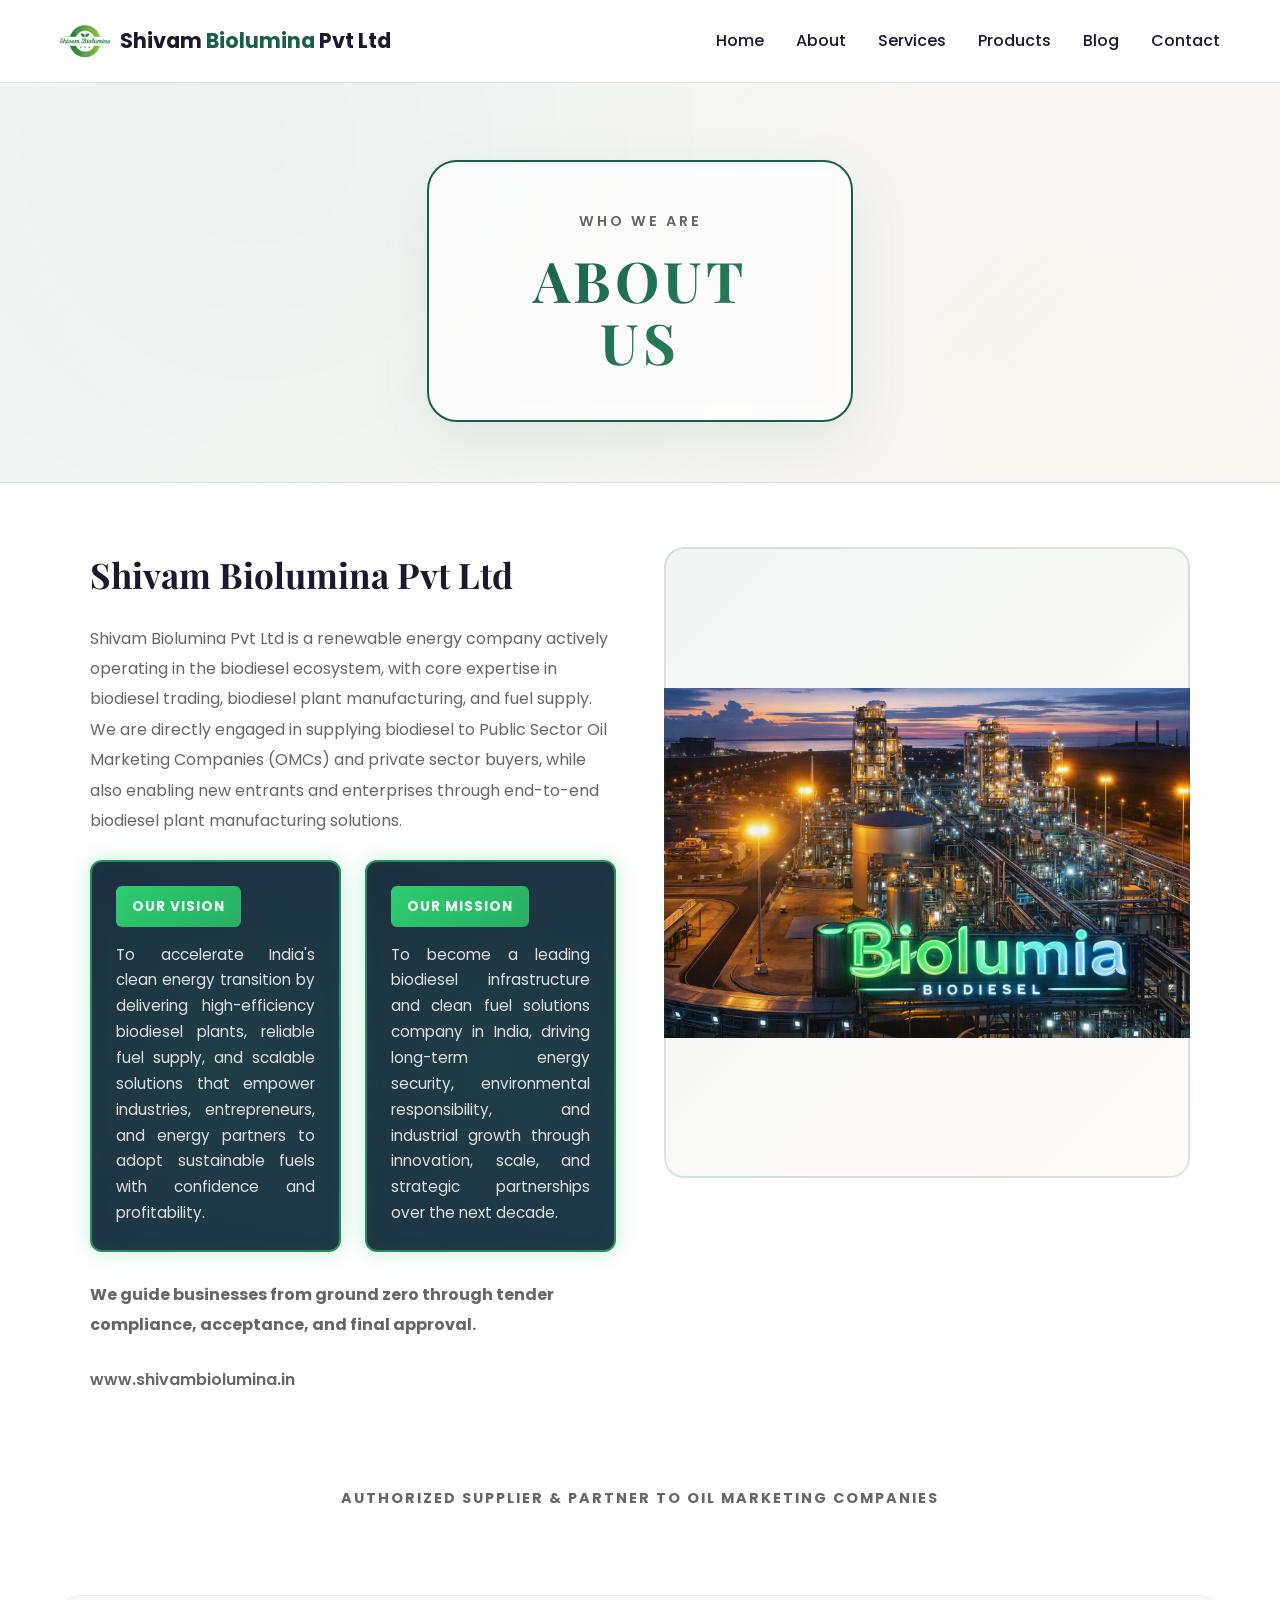
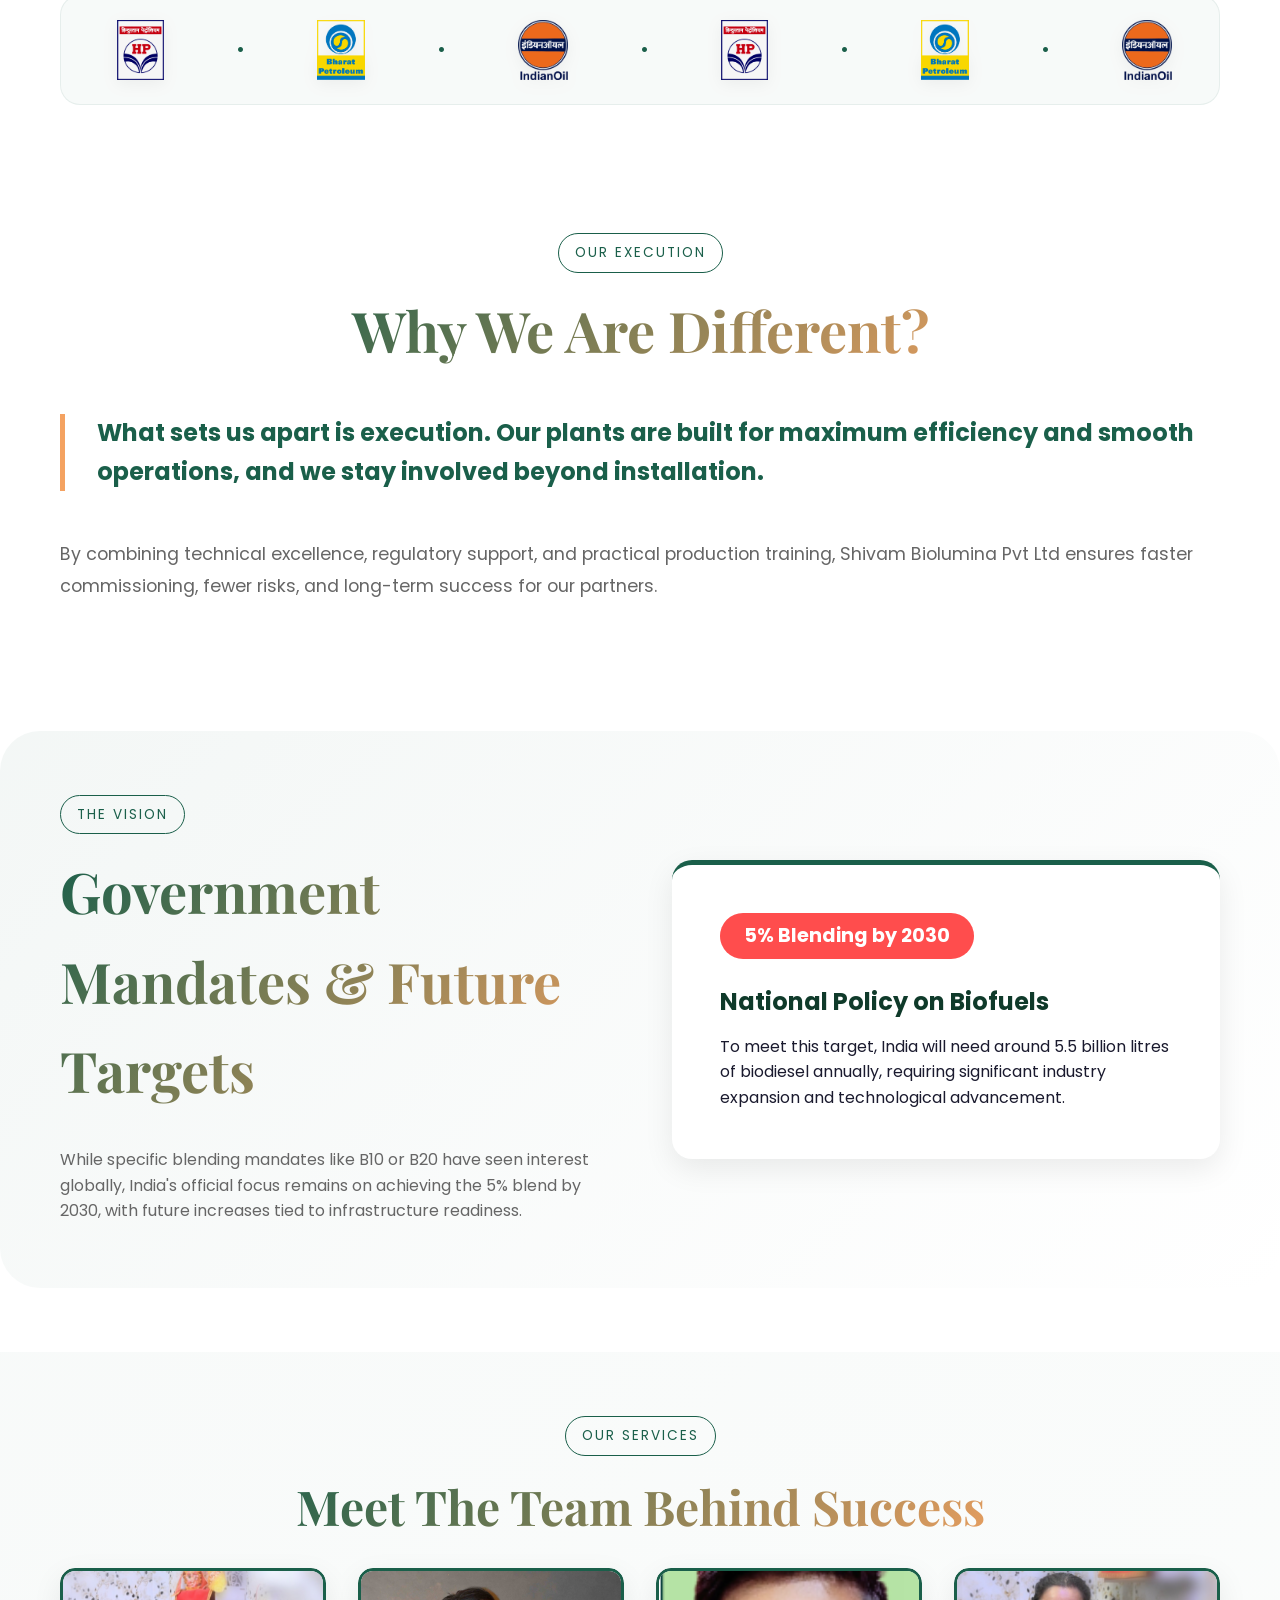
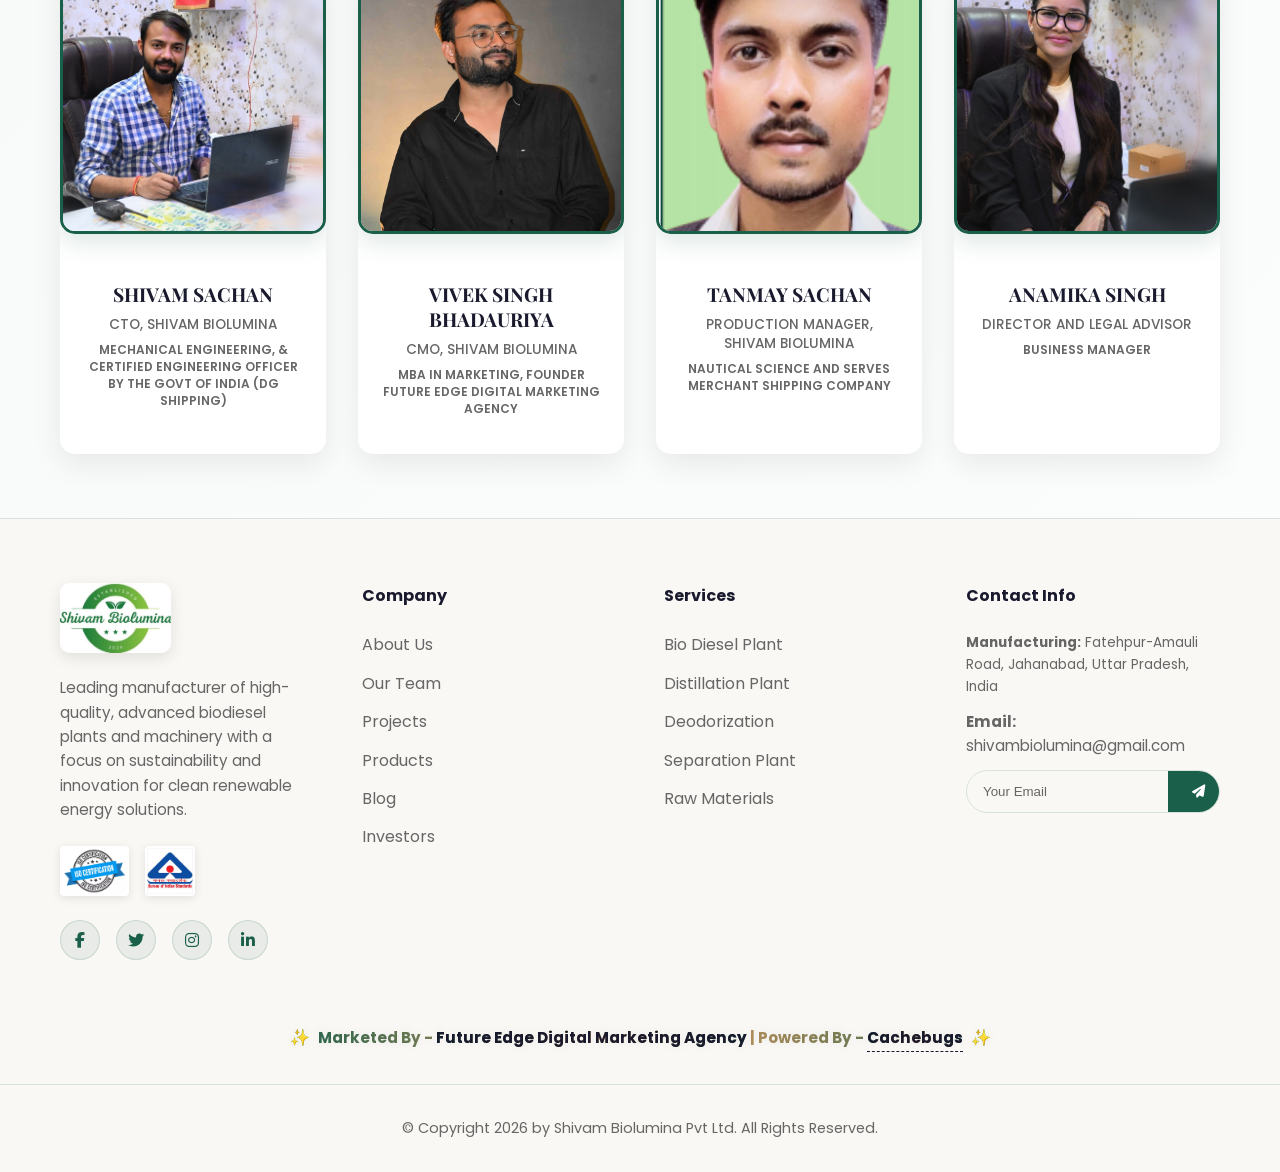
==== commit 276dab8f: "Make site ready for Hostinger deployment - Add contact.php mail handler and wire contact/newsletter " ====
--- a/about.html
+++ b/about.html
@@ -84,7 +84,7 @@
                 </div>
                 <div class="about-image reveal-left">
                     <div class="image-wrapper">
-                        <img src="about.png" alt="About visuals">
+                        <img src="about.jpg" alt="About visuals">
                         <div class="image-overlay"></div>
                     </div>
                 </div>
@@ -279,8 +279,10 @@
                         <h4>Contact Info</h4>
                         <p style="font-size: 0.85rem;"><strong>Manufacturing:</strong> Fatehpur-Amauli Road, Jahanabad, Uttar Pradesh, India</p>
                         <p><strong>Email:</strong> shivambiolumina@gmail.com</p>
-                        <form class="newsletter-form">
-                            <input type="email" placeholder="Your Email">
+                        <form class="newsletter-form" action="contact.php" method="post">
+                            <input type="hidden" name="form_type" value="newsletter">
+                            <input type="text" name="website" class="hp-field" tabindex="-1" autocomplete="off" aria-hidden="true">
+                            <input type="email" name="email" placeholder="Your Email" required>
                             <button type="submit"><i class="fas fa-paper-plane"></i></button>
                         </form>
                     </div>
--- a/styles.css
+++ b/styles.css
@@ -4092,4 +4092,13 @@
         height: 45px; 
         margin: 0 2rem;
     }
-}+}
+/* Spam honeypot field for forms (hidden from visitors) */
+.hp-field {
+    position: absolute !important;
+    left: -9999px !important;
+    width: 1px !important;
+    height: 1px !important;
+    opacity: 0 !important;
+    pointer-events: none !important;
+}
